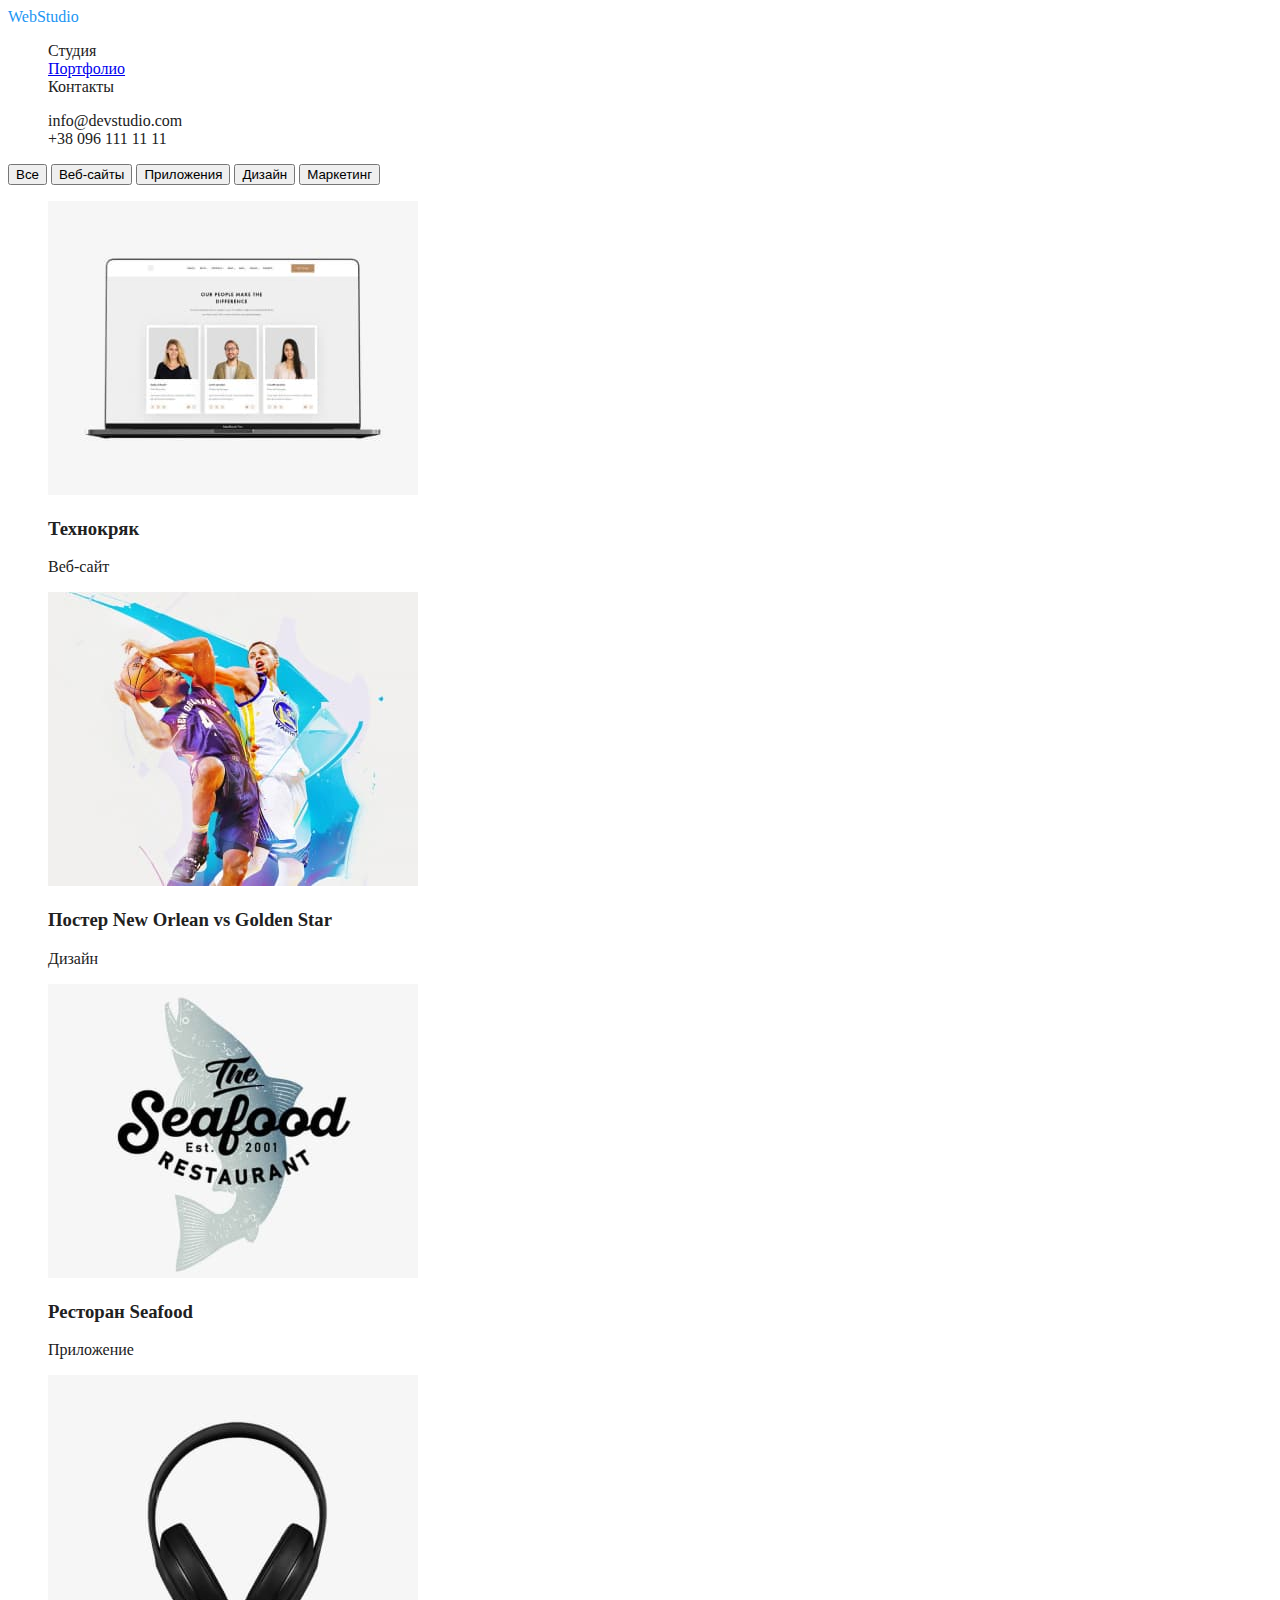
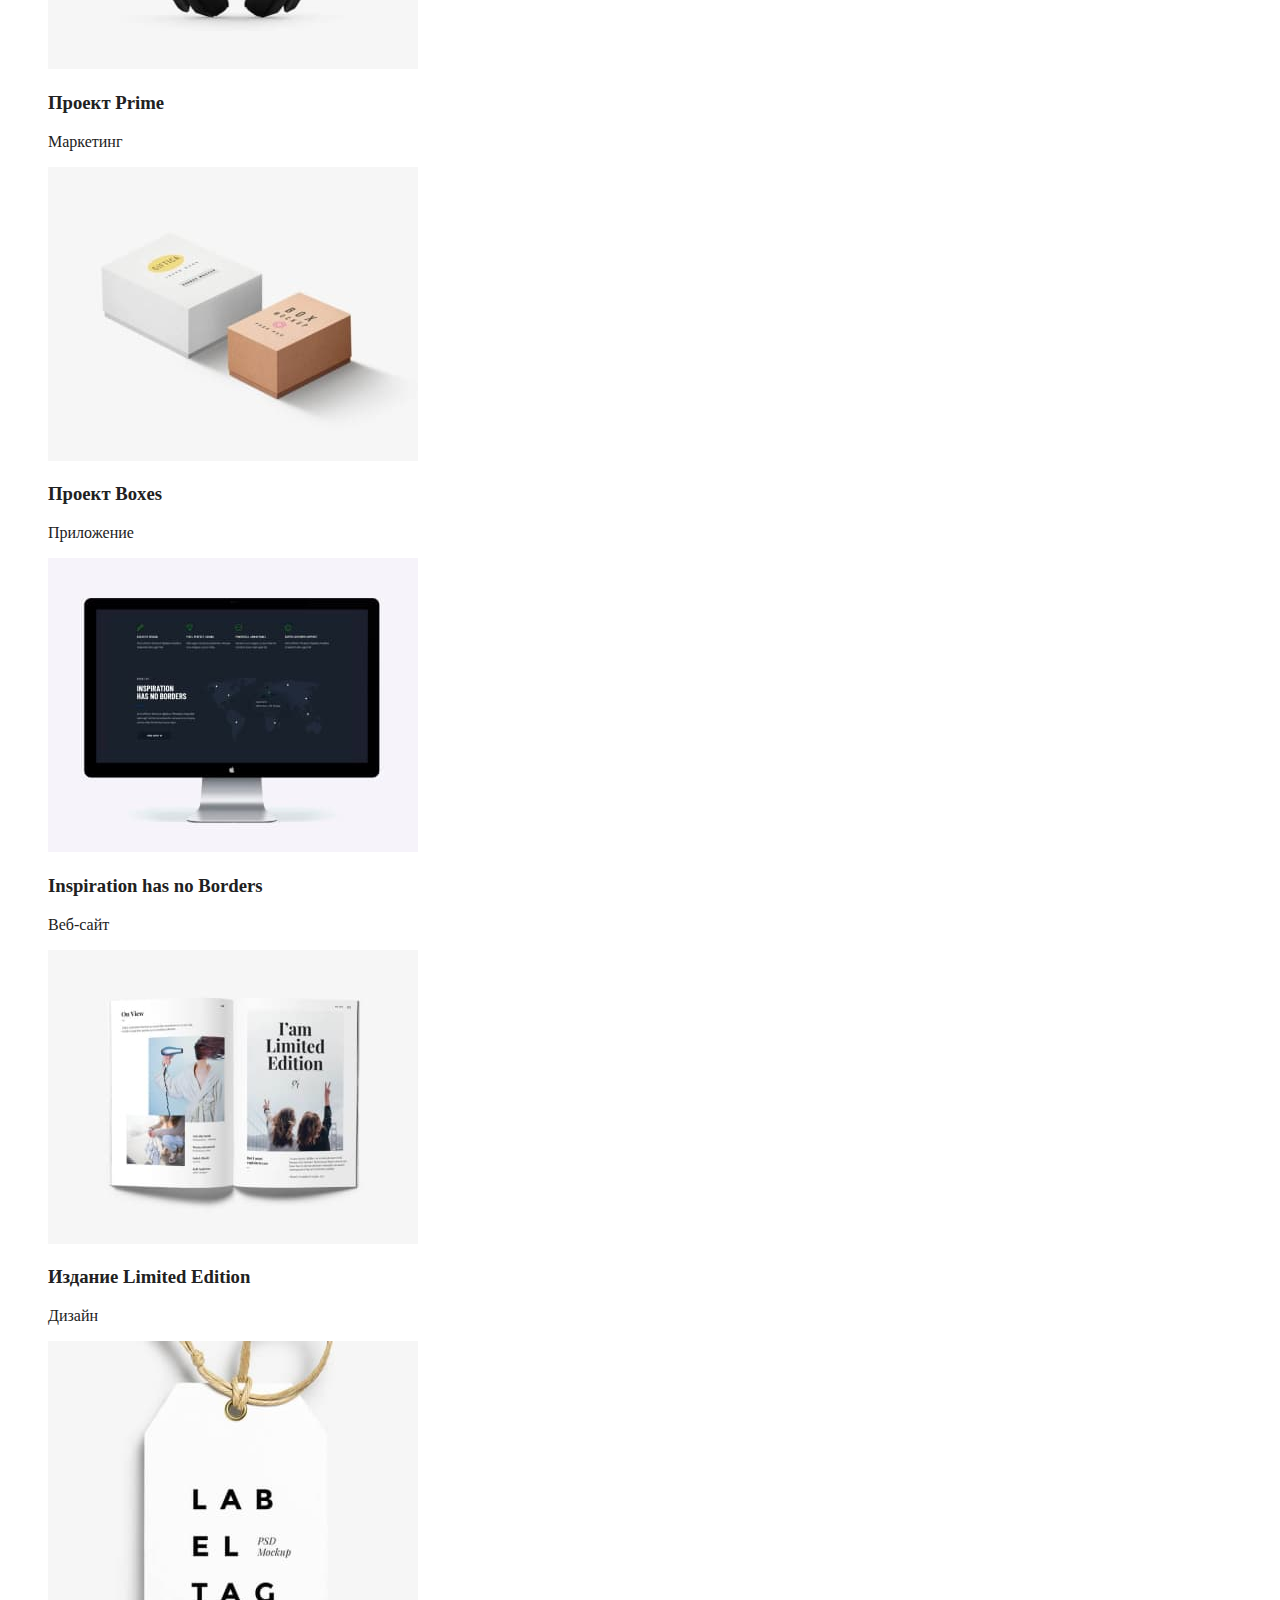
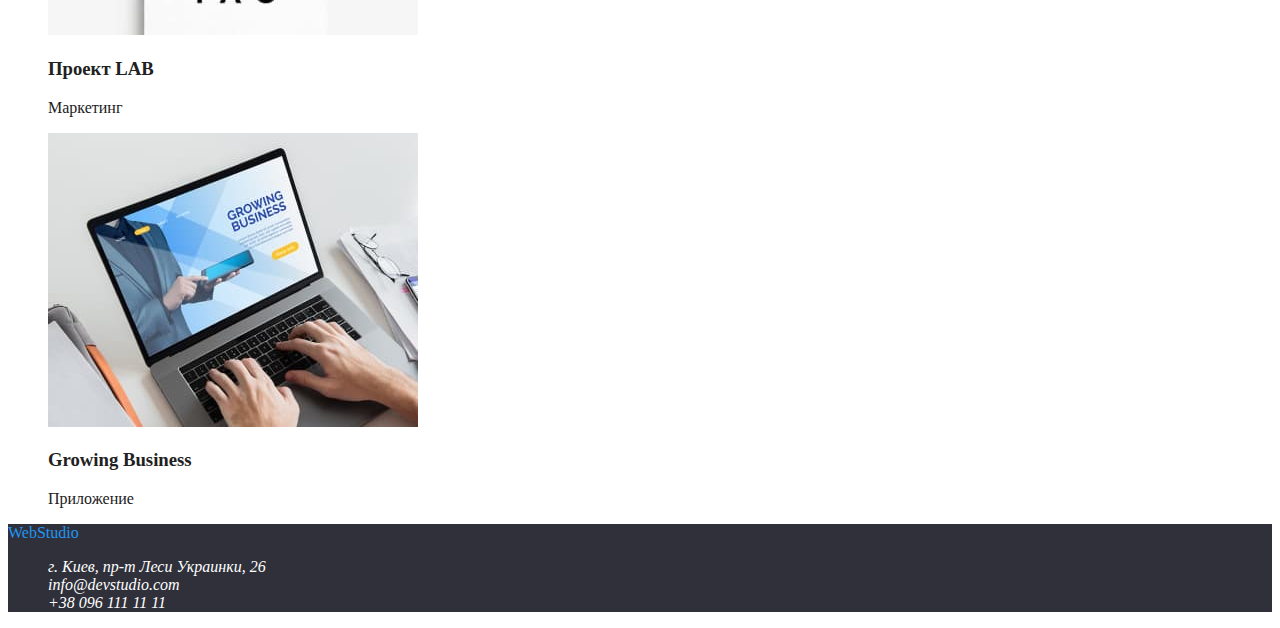
==== portfolio.html @ b05612b2 "подключает portfolio и вноит изменения" ====
<!DOCTYPE html>
<html lang="ru">
  <head>
    <meta charset="UTF-8" />
    <meta http-equiv="X-UA-Compatible" content="IE=edge" />
    <meta name="viewport" content="width=device-width, initial-scale=1.0" />
    <title>Студия</title>
    <link rel="stylesheet" href="css/styles.css" />
  </head>
  <body>
    <!--header-->
    <header class="header">
      <a class="logo" href="./index.html">WebStudio</a>
      <nav class="header-nav">
        <ul class="header-list">
          <li class="header-item">
            <a href="./index.html" class="header-link">Студия</a>
          </li>
          <li class="header-item">
            <a href="./portfolio.html" class="header-link-current">Портфолио</a>
          </li>
          <li class="header-item">
            <a href="Контакты" class="header-link">Контакты</a>
          </li>
        </ul>
      </nav>
      <ul class="header-list">
        <li>
          <a href="mailto:info@devstudio.com" class="header-link"
            >info@devstudio.com</a
          >
        </li>
        <li>
          <a href="tel:+380961111111" class="header-link">+38 096 111 11 11</a>
        </li>
      </ul>
    </header>

    <main>
      <!--section-->
      <section class="buttons">
        <div class="btn-group">
          <button class="btn" type="button">Все</button>
          <button class="btn" type="button">Веб-сайты</button>
          <button class="btn" type="button">Приложения</button>
          <button class="btn" type="button">Дизайн</button>
          <button class="btn" type="button">Маркетинг</button>
        </div>
      </section>

      <!--employees-->
      <section class="section">
        <ul class="portfolio">
          <li>
            <img
              src="images/portfolio/imgp1.jpg"
              alt="фотография1"
              width="370"
            />
            <h3 class="title">Технокряк</h3>
            <p class="text">Веб-сайт</p>
          </li>
          <li>
            <img
              src="images/portfolio/imgp2.jpg"
              alt="фотография2"
              width="370"
            />
            <h3 class="title" lang="en">Постер New Orlean vs Golden Star</h3>
            <p class="text">Дизайн</p>
          </li>
          <li>
            <img
              src="images/portfolio/imgp3.jpg"
              alt="фотография3"
              width="370"
            />
            <h3 class="title" lang="en">Ресторан Seafood</h3>
            <p class="text">Приложение</p>
          </li>
          <li>
            <img
              src="images/portfolio/imgp4.jpg"
              alt="фотография4"
              width="370"
            />
            <h3 class="title" lang="en">Проект Prime</h3>
            <p class="text">Маркетинг</p>
          </li>
          <li>
            <img
              src="images/portfolio/imgp5.jpg"
              alt="фотография5"
              width="370"
            />
            <h3 class="title" lang="en">Проект Boxes</h3>
            <p class="text">Приложение</p>
          </li>
          <li>
            <img
              src="images/portfolio/imgp6.jpg"
              alt="фотография6"
              width="370"
            />
            <h3 class="title" lang="en">Inspiration has no Borders</h3>
            <p class="text">Веб-сайт</p>
          </li>
          <li>
            <img
              src="images/portfolio/imgp7.jpg"
              alt="фотография4"
              width="370"
            />
            <h3 class="title" lang="en">Издание Limited Edition</h3>
            <p class="text">Дизайн</p>
          </li>
          <li>
            <img
              src="images/portfolio/imgp8.jpg"
              alt="фотография8"
              width="370"
            />
            <h3 class="title" lang="en">Проект LAB</h3>
            <p class="text">Маркетинг</p>
          </li>
          <li>
            <img
              src="images/portfolio/imgp9.jpg"
              alt="фотография9"
              width="370"
            />
            <h3 class="title" lang="en">Growing Business</h3>
            <p class="text">Приложение</p>
          </li>
          <li></li>
        </ul>
      </section>
    </main>

    <!--footer-->

    <footer class="footer">
      <a class="logo" href="./index.html">WebStudio</a>
      <address>
        <ul class="footer-list">
          <li>г. Киев, пр-т Леси Украинки, 26</li>
          <li>
            <a href="mailto:info@devstudio.com" class="footer-link"
              >info@devstudio.com</a
            >
          </li>
          <li>
            <a href="tel:+380961111111" class="footer-link"
              >+38 096 111 11 11</a
            >
          </li>
        </ul>
      </address>
    </footer>
  </body>
</html>
---- css/styles.css ----
:root {
  --primary-text-color: #212121;
  --title-text-color: #212121;
  --text-color: #757575;
  --footer-text: #ffffff;
  --hover-color: #2196f3;
  --background-color: #2f303a;
}
body {
  background-color: #ffffff;
  color: var(--primary-text-color);
}
.logo {
  color: #2196f3;
  text-decoration: none;
}
.logo:hover,
.logo:focus {
  color: var(--text-color);
}
.header-list,
.header-link {
  list-style: none;
  color: var(--primary-text-color);
  text-decoration: none;
}

.header-link:hover,
.header-link:focus {
  color: var(--hover-color);
}

.header-nav .header-link.current {
  color: var(--hover-color);
}
/* main-hero*/

.hero {
  background-color: var(--background-color);
}
.hero-title {
  color: #ffffff;
}
.hero-btn {
  background-color: #2196f3;
  color: #ffffff;
}
.hero-btn:hover,
.hero-btn:focus {
  color: #757575;
}
/* features*/
.features {
  list-style: none;
}
.section .section-title {
  color: var(--title-text-color);
}
.features .text {
  color: var(--text-color);
}

/* portfolio */

.portfolio {
  list-style: none;
}
.section .section-title {
  color: var(--title-text-color);
}
/* employees */

.employees {
  list-style: none;
}
.section .section-title {
  color: var(--title-text-color);
}
.employees .text {
  color: var(--text-color);
}

/* footer */

.footer {
  background-color: var(--background-color);
}
.logo {
  color: #2196f3;
  text-decoration: none;
}
.footer-list,
.footer-link {
  list-style: none;
  color: var(--footer-text);
  text-decoration: none;
}
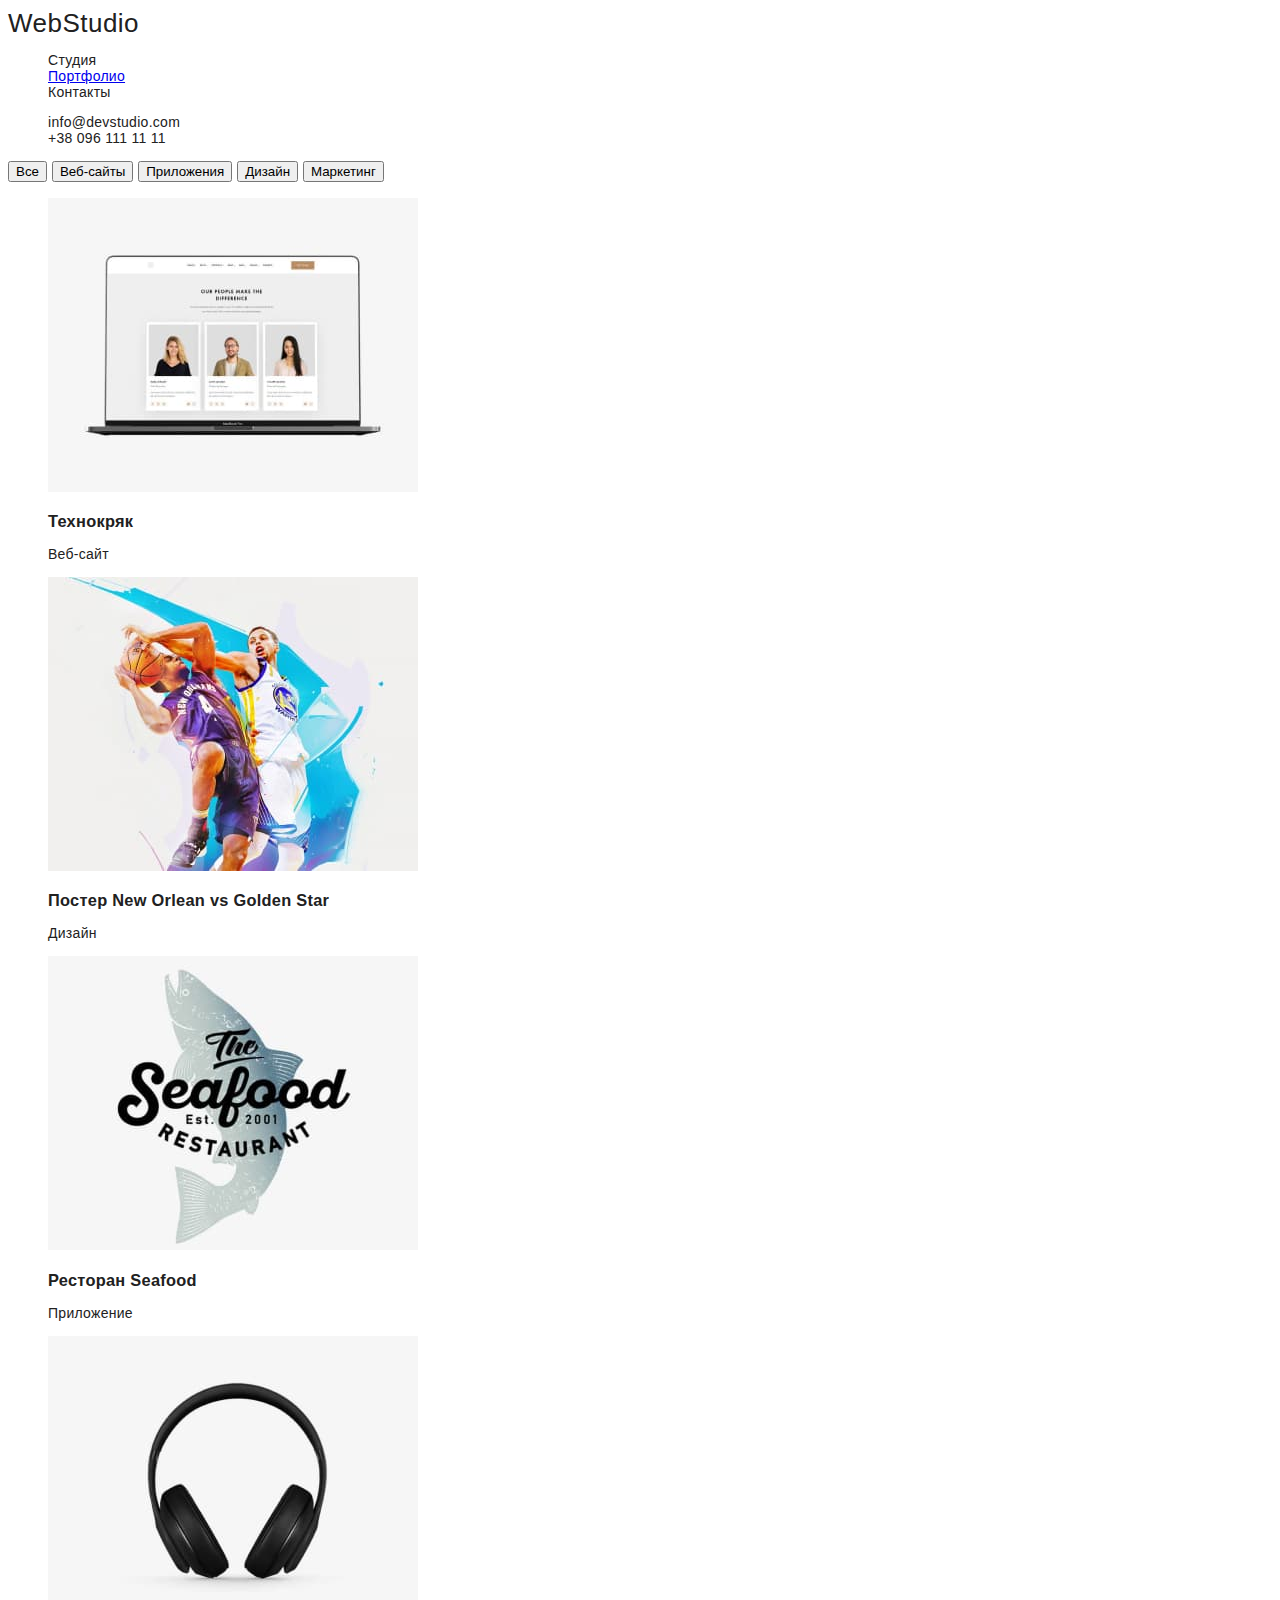
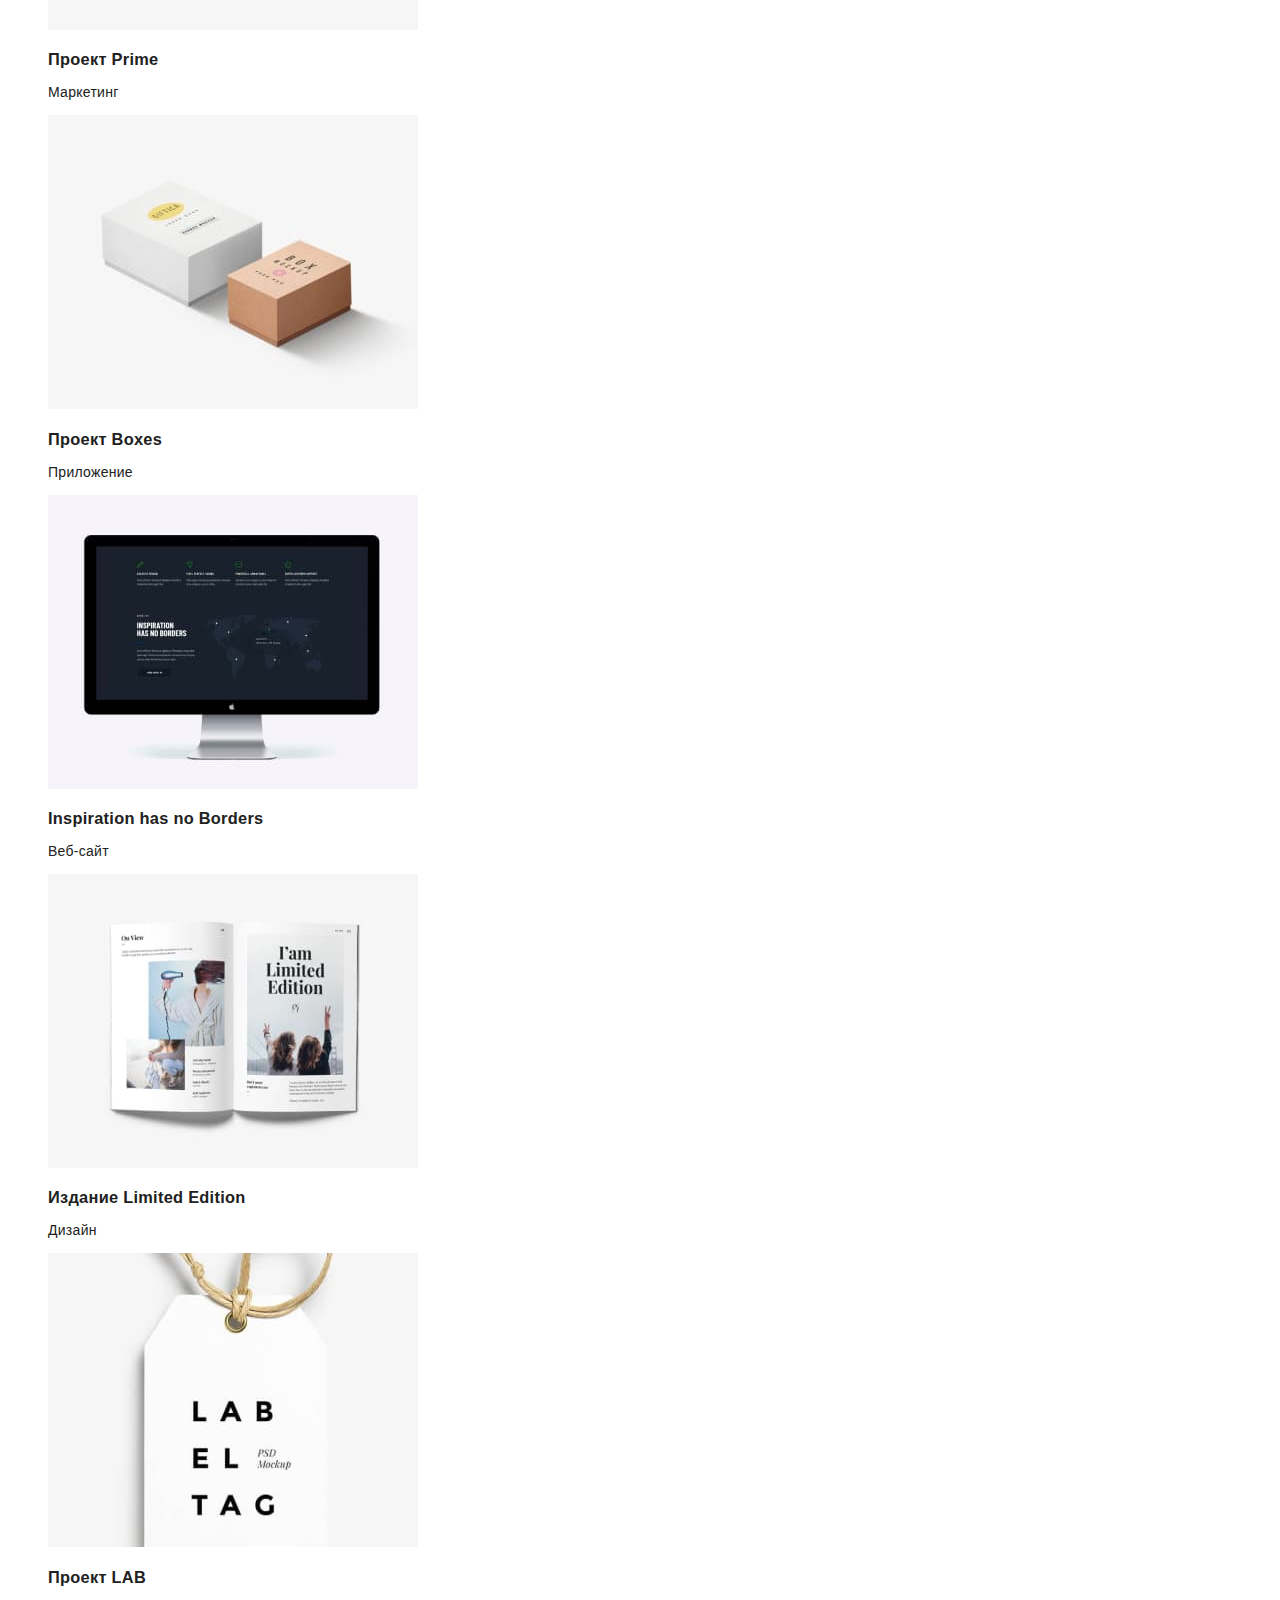
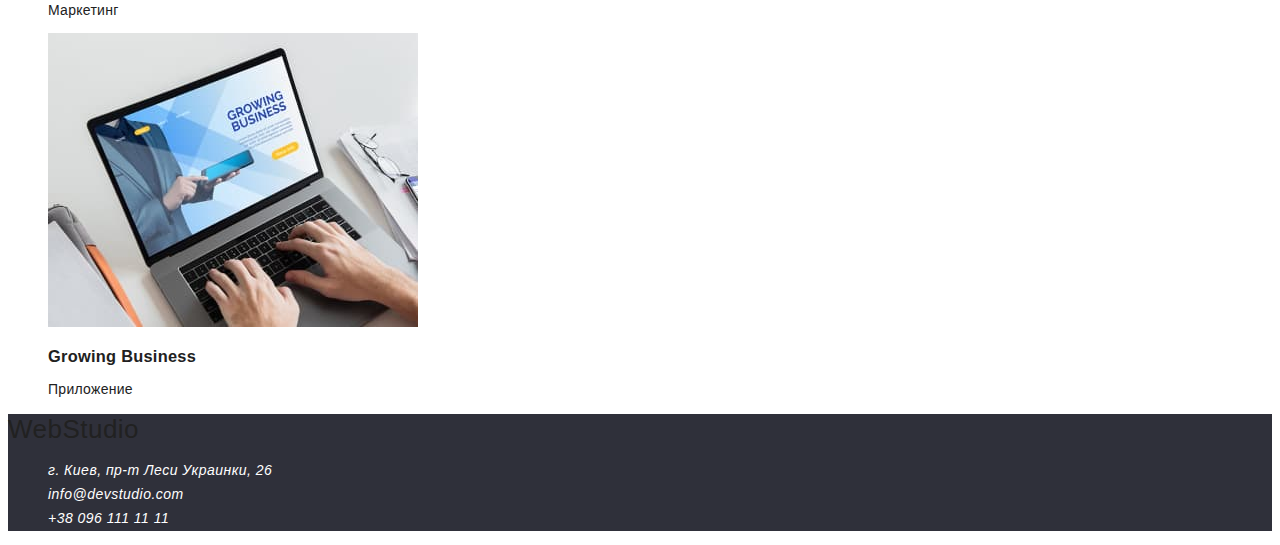
==== commit 8cbd1043: "задаёт стиль текста в index.html" ====
--- a/portfolio.html
+++ b/portfolio.html
@@ -37,6 +37,7 @@
     </header>
 
     <main>
+      <h1 hidden class="main-title">Портфолио</h1>
       <!--section-->
       <section class="buttons">
         <div class="btn-group">
@@ -52,85 +53,103 @@
       <section class="section">
         <ul class="portfolio">
           <li>
-            <img
-              src="images/portfolio/imgp1.jpg"
-              alt="фотография1"
-              width="370"
-            />
-            <h3 class="title">Технокряк</h3>
-            <p class="text">Веб-сайт</p>
+            <a href="" class="header-link">
+              <img
+                src="images/portfolio/imgp1.jpg"
+                alt="фотография1"
+                width="370"
+              />
+              <h3 class="title">Технокряк</h3>
+              <p class="text">Веб-сайт</p>
+            </a>
           </li>
           <li>
-            <img
-              src="images/portfolio/imgp2.jpg"
-              alt="фотография2"
-              width="370"
-            />
-            <h3 class="title" lang="en">Постер New Orlean vs Golden Star</h3>
-            <p class="text">Дизайн</p>
+            <a href="" class="header-link"
+              ><img
+                src="images/portfolio/imgp2.jpg"
+                alt="фотография2"
+                width="370"
+              />
+              <h3 class="title" lang="en">Постер New Orlean vs Golden Star</h3>
+              <p class="text">Дизайн</p>
+            </a>
           </li>
           <li>
-            <img
-              src="images/portfolio/imgp3.jpg"
-              alt="фотография3"
-              width="370"
-            />
-            <h3 class="title" lang="en">Ресторан Seafood</h3>
-            <p class="text">Приложение</p>
+            <a href="" class="header-link"
+              ><img
+                src="images/portfolio/imgp3.jpg"
+                alt="фотография3"
+                width="370"
+              />
+              <h3 class="title" lang="en">Ресторан Seafood</h3>
+              <p class="text">Приложение</p>
+            </a>
           </li>
           <li>
-            <img
-              src="images/portfolio/imgp4.jpg"
-              alt="фотография4"
-              width="370"
-            />
-            <h3 class="title" lang="en">Проект Prime</h3>
-            <p class="text">Маркетинг</p>
+            <a href="" class="header-link"
+              ><img
+                src="images/portfolio/imgp4.jpg"
+                alt="фотография4"
+                width="370"
+              />
+              <h3 class="title" lang="en">Проект Prime</h3>
+              <p class="text">Маркетинг</p>
+            </a>
           </li>
           <li>
-            <img
-              src="images/portfolio/imgp5.jpg"
-              alt="фотография5"
-              width="370"
-            />
-            <h3 class="title" lang="en">Проект Boxes</h3>
-            <p class="text">Приложение</p>
+            <a href="" class="header-link"
+              ><img
+                src="images/portfolio/imgp5.jpg"
+                alt="фотография5"
+                width="370"
+              />
+              <h3 class="title" lang="en">Проект Boxes</h3>
+              <p class="text">Приложение</p>
+            </a>
           </li>
           <li>
-            <img
-              src="images/portfolio/imgp6.jpg"
-              alt="фотография6"
-              width="370"
-            />
-            <h3 class="title" lang="en">Inspiration has no Borders</h3>
-            <p class="text">Веб-сайт</p>
+            <a href="" class="header-link"
+              ><img
+                src="images/portfolio/imgp6.jpg"
+                alt="фотография6"
+                width="370"
+              />
+              <h3 class="title" lang="en">Inspiration has no Borders</h3>
+              <p class="text">Веб-сайт</p>
+            </a>
           </li>
           <li>
-            <img
-              src="images/portfolio/imgp7.jpg"
-              alt="фотография4"
-              width="370"
-            />
-            <h3 class="title" lang="en">Издание Limited Edition</h3>
-            <p class="text">Дизайн</p>
+            <a href="" class="header-link"
+              ><img
+                src="images/portfolio/imgp7.jpg"
+                alt="фотография4"
+                width="370"
+              />
+              <h3 class="title" lang="en">Издание Limited Edition</h3>
+              <p class="text">Дизайн</p>
+            </a>
           </li>
           <li>
-            <img
-              src="images/portfolio/imgp8.jpg"
-              alt="фотография8"
-              width="370"
-            />
-            <h3 class="title" lang="en">Проект LAB</h3>
-            <p class="text">Маркетинг</p>
+            <a href="" class="header-link"
+              ><img
+                src="images/portfolio/imgp8.jpg"
+                alt="фотография8"
+                width="370"
+              />
+              <h3 class="title" lang="en">Проект LAB</h3>
+              <p class="text">Маркетинг</p>
+            </a>
           </li>
           <li>
-            <img
-              src="images/portfolio/imgp9.jpg"
-              alt="фотография9"
-              width="370"
-            />
-            <h3 class="title" lang="en">Growing Business</h3>
-            <p class="text">Приложение</p>
+            <a href="" class="header-link"
+              ><img
+                src="images/portfolio/imgp9.jpg"
+                alt="фотография9"
+                width="370"
+              />
+              <h3 class="title" lang="en">Growing Business</h3>
+              <p class="text">Приложение</p>
+            </a>
           </li>
           <li></li>
         </ul>
--- a/css/styles.css
+++ b/css/styles.css
@@ -1,6 +1,5 @@
 :root {
   --primary-text-color: #212121;
-  --title-text-color: #212121;
   --text-color: #757575;
   --footer-text: #ffffff;
   --hover-color: #2196f3;
@@ -9,20 +8,31 @@
 body {
   background-color: #ffffff;
   color: var(--primary-text-color);
+  font-family: roboto, sans-serif;
+  letter-spacing: 0.03em;
 }
 .logo {
-  color: #2196f3;
   text-decoration: none;
+  color: var(--primary-text-color);
+  font-family: raleway, sans-serif;
+  font-size: 26px;
+  line-height: 1.19;
 }
+
 .logo:hover,
 .logo:focus {
   color: var(--text-color);
 }
+
 .header-list,
 .header-link {
+  color: #212121;
   list-style: none;
-  color: var(--primary-text-color);
   text-decoration: none;
+  font-weight: 500;
+  font-size: 14px;
+  line-height: 1.14;
+  letter-spacing: 0.02em;
 }
 
 .header-link:hover,
@@ -40,10 +50,29 @@
 }
 .hero-title {
   color: #ffffff;
+  font-weight: 900;
+  font-size: 44px;
+  line-height: 1.36;
+
+  text-align: center;
+  letter-spacing: 0.06em;
+  text-transform: uppercase;
 }
+button {
+  font-family: inherit;
+}
+
 .hero-btn {
   background-color: #2196f3;
   color: #ffffff;
+  font-size: 16px;
+  line-height: 1.87;
+
+  display: flex;
+  align-items: center;
+  text-align: center;
+  letter-spacing: 0.06em;
+  font-family: inherit;
 }
 .hero-btn:hover,
 .hero-btn:focus {
@@ -54,10 +83,20 @@
   list-style: none;
 }
 .section .section-title {
-  color: var(--title-text-color);
+  font-size: 14px;
+  line-height: 1.14;
 }
+.features .title {
+  font-weight: 700;
+  font-size: 16px;
+  line-height: 1.9;
+}
+
 .features .text {
   color: var(--text-color);
+  font-weight: 400;
+  font-size: 14px;
+  line-height: 1.71px;
 }
 
 /* portfolio */
@@ -66,7 +105,10 @@
   list-style: none;
 }
 .section .section-title {
-  color: var(--title-text-color);
+  font-weight: 700;
+  font-size: 36px;
+  line-height: 1.17px;
+  text-align: center;
 }
 /* employees */
 
@@ -74,10 +116,21 @@
   list-style: none;
 }
 .section .section-title {
-  color: var(--title-text-color);
+  font-weight: 700;
+  font-size: 36px;
+  line-height: 1.17px;
+  text-align: center;
+}
+.employees .title {
+  font-weight: 500;
+  font-size: 16px;
+  line-height: 1.9;
 }
 .employees .text {
   color: var(--text-color);
+  font-weight: 400;
+  font-size: 16px;
+  line-height: 1.9;
 }
 
 /* footer */
@@ -86,12 +139,17 @@
   background-color: var(--background-color);
 }
 .logo {
-  color: #2196f3;
   text-decoration: none;
+  font-family: raleway, sans-serif;
+  font-size: 26px;
+  line-height: 1.19;
 }
 .footer-list,
 .footer-link {
   list-style: none;
   color: var(--footer-text);
   text-decoration: none;
+  font-weight: 400;
+  font-size: 14px;
+  line-height: 1.71;
 }
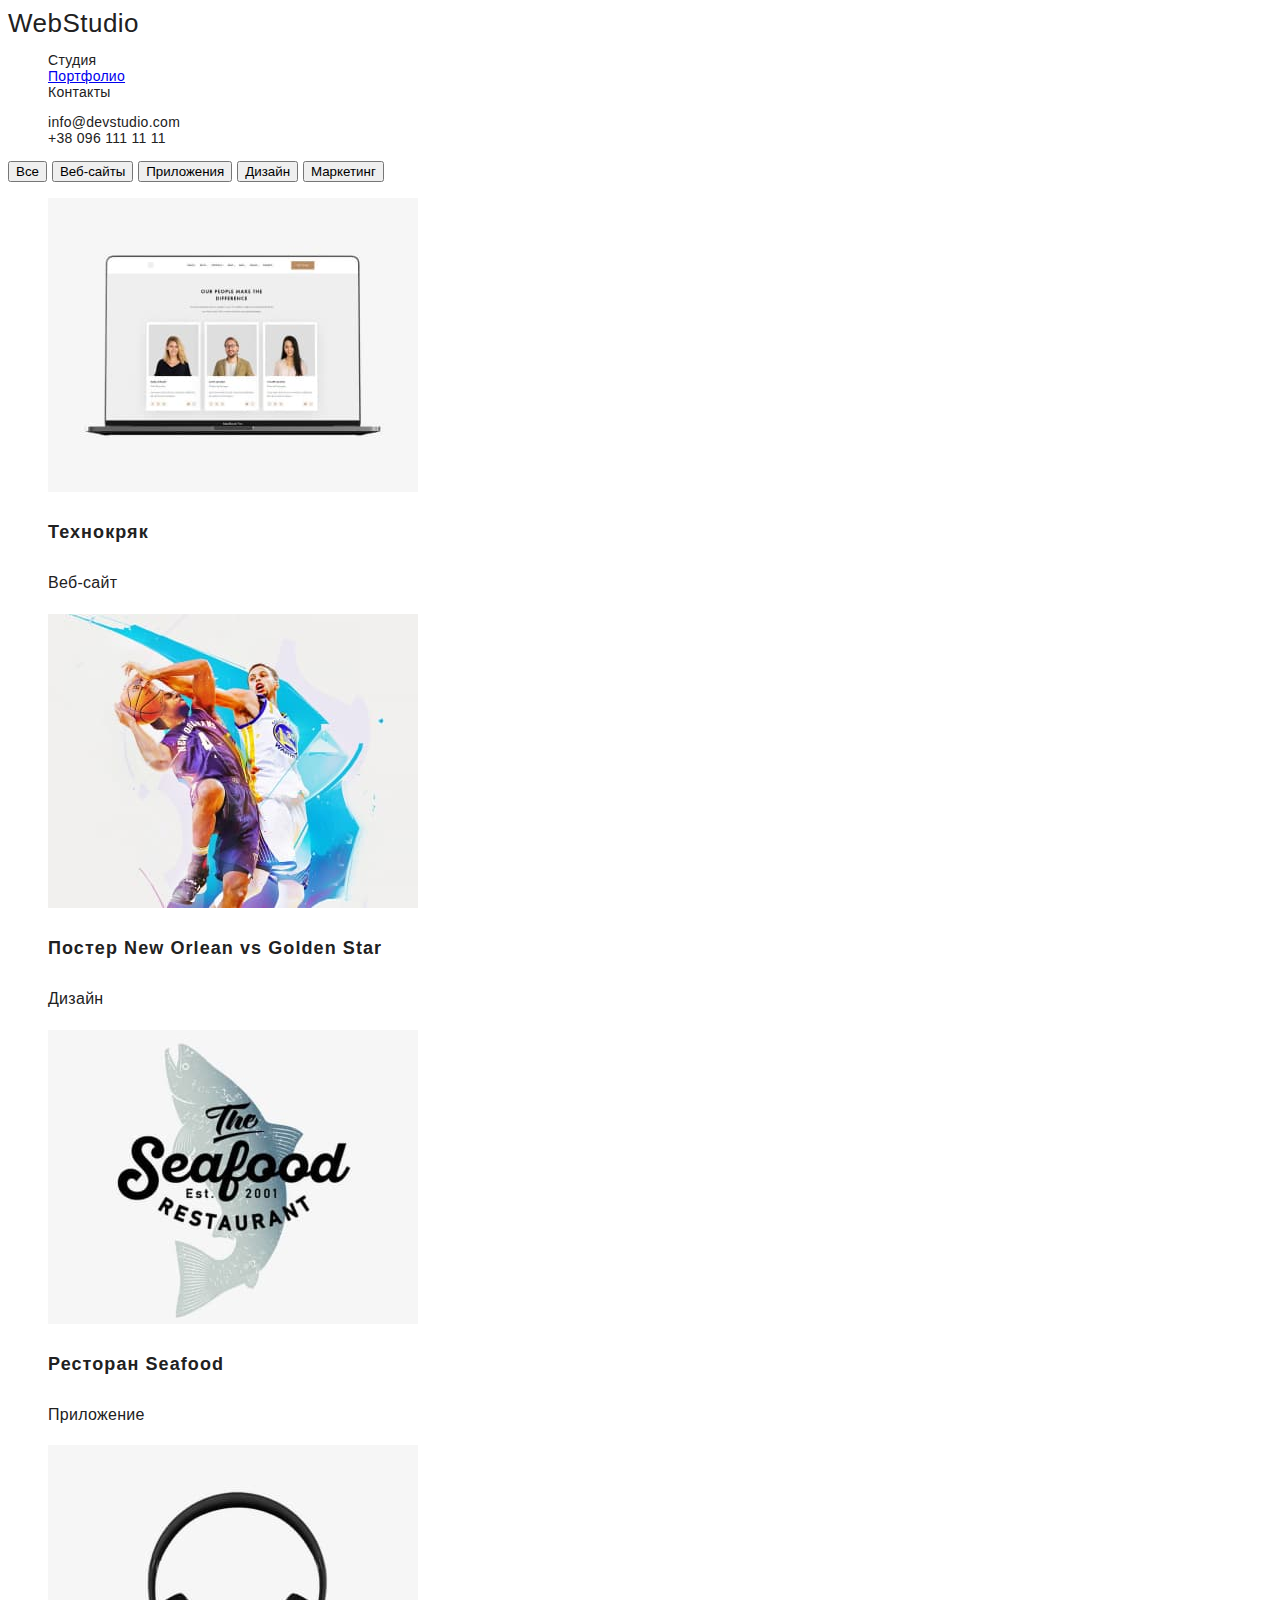
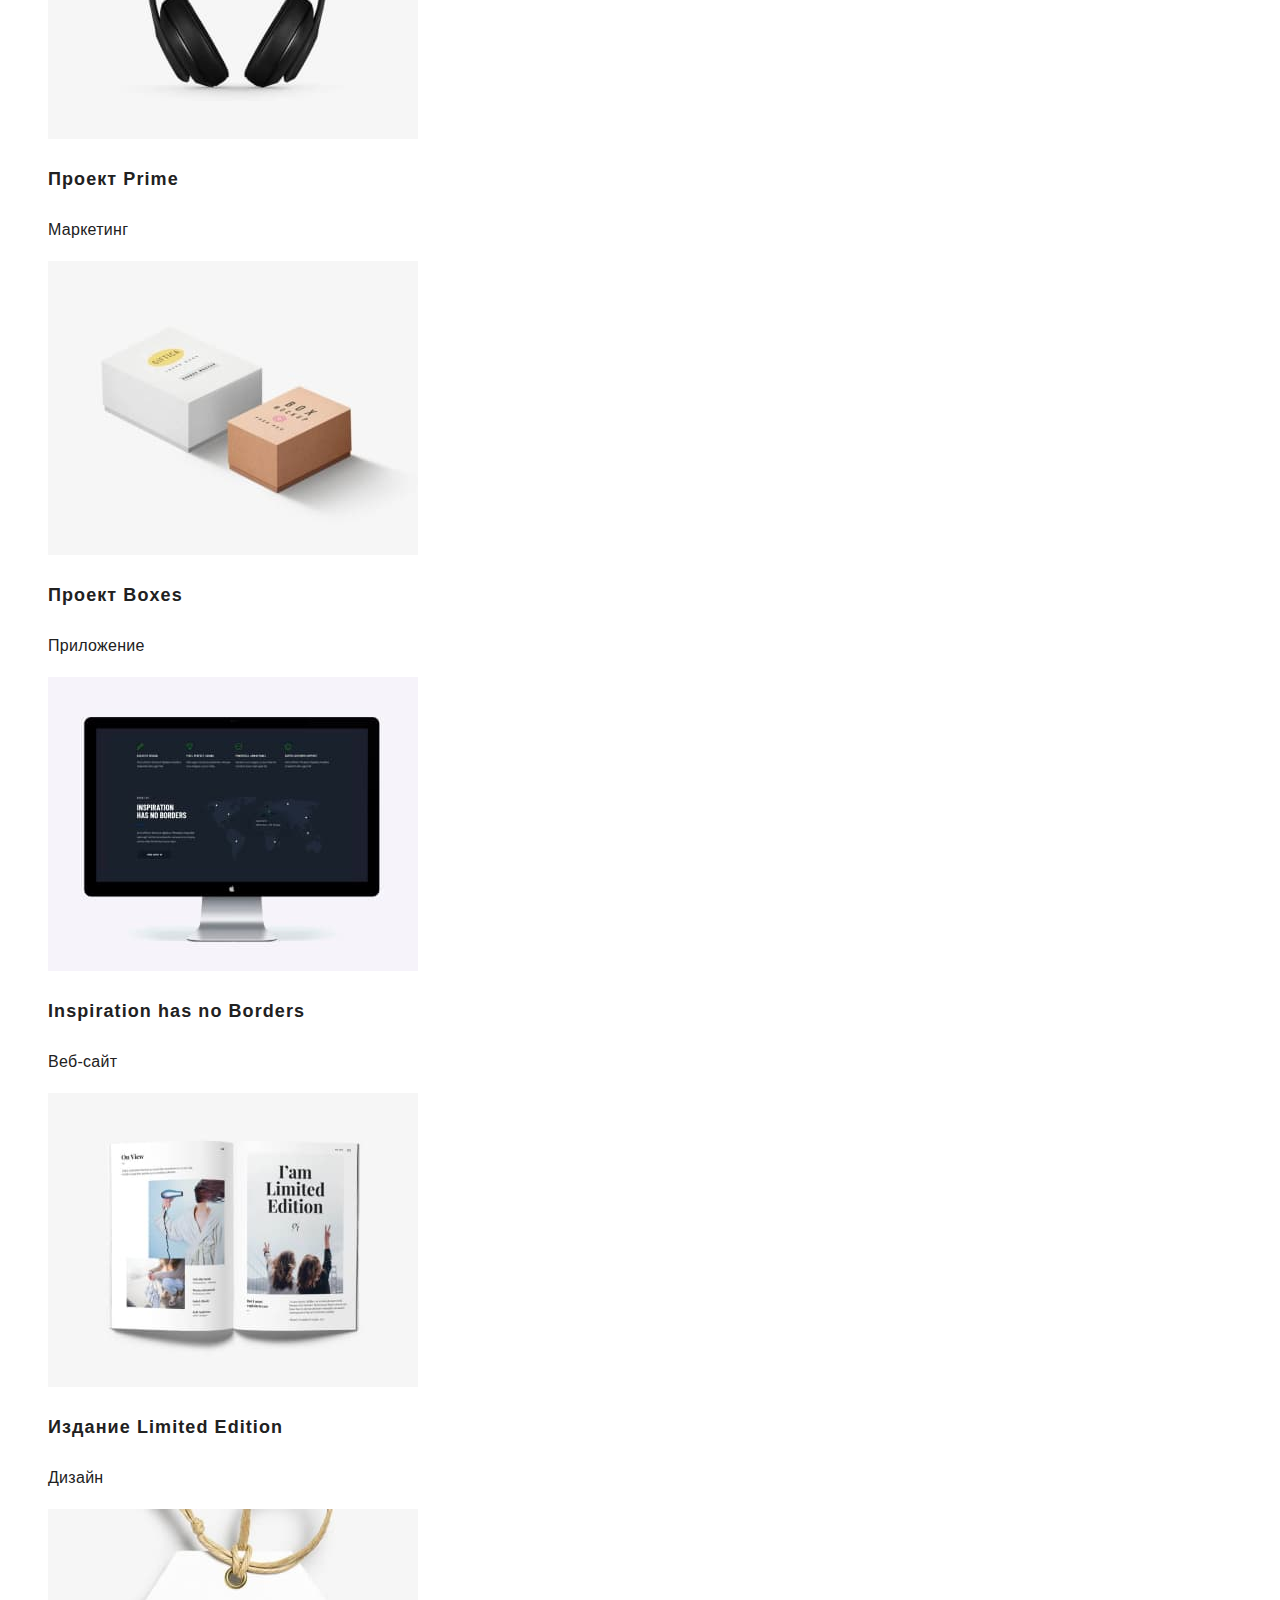
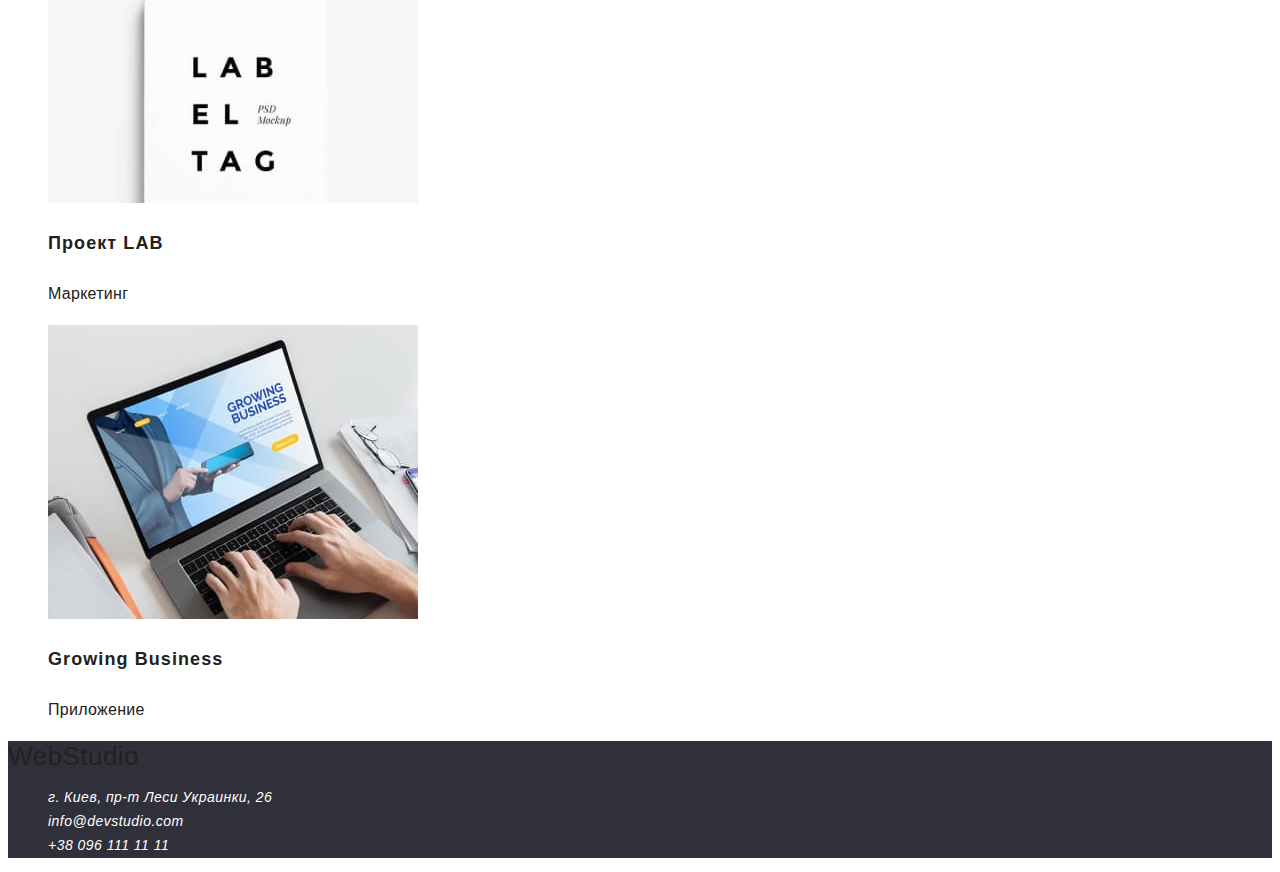
==== commit b59649ae: "добавляет стили текста в portfolio.html" ====
--- a/portfolio.html
+++ b/portfolio.html
@@ -38,7 +38,7 @@
 
     <main>
       <h1 hidden class="main-title">Портфолио</h1>
-      <!--section-->
+      <!--buttons-->
       <section class="buttons">
         <div class="btn-group">
           <button class="btn" type="button">Все</button>
@@ -49,7 +49,7 @@
         </div>
       </section>
 
-      <!--employees-->
+      <!--portfolio-->
       <section class="section">
         <ul class="portfolio">
           <li>
--- a/css/styles.css
+++ b/css/styles.css
@@ -153,3 +153,22 @@
   font-size: 14px;
   line-height: 1.71;
 }
+/* Portfolio */
+
+.buttons .btn-group {
+  font-weight: 500;
+  font-size: 16px;
+  line-height: 1.63px;
+}
+
+.portfolio .title {
+  font-weight: 700;
+  font-size: 18px;
+  line-height: 2;
+  letter-spacing: 0.06em;
+}
+.portfolio .text {
+  font-weight: 400;
+  font-size: 16px;
+  line-height: 1.87;
+}
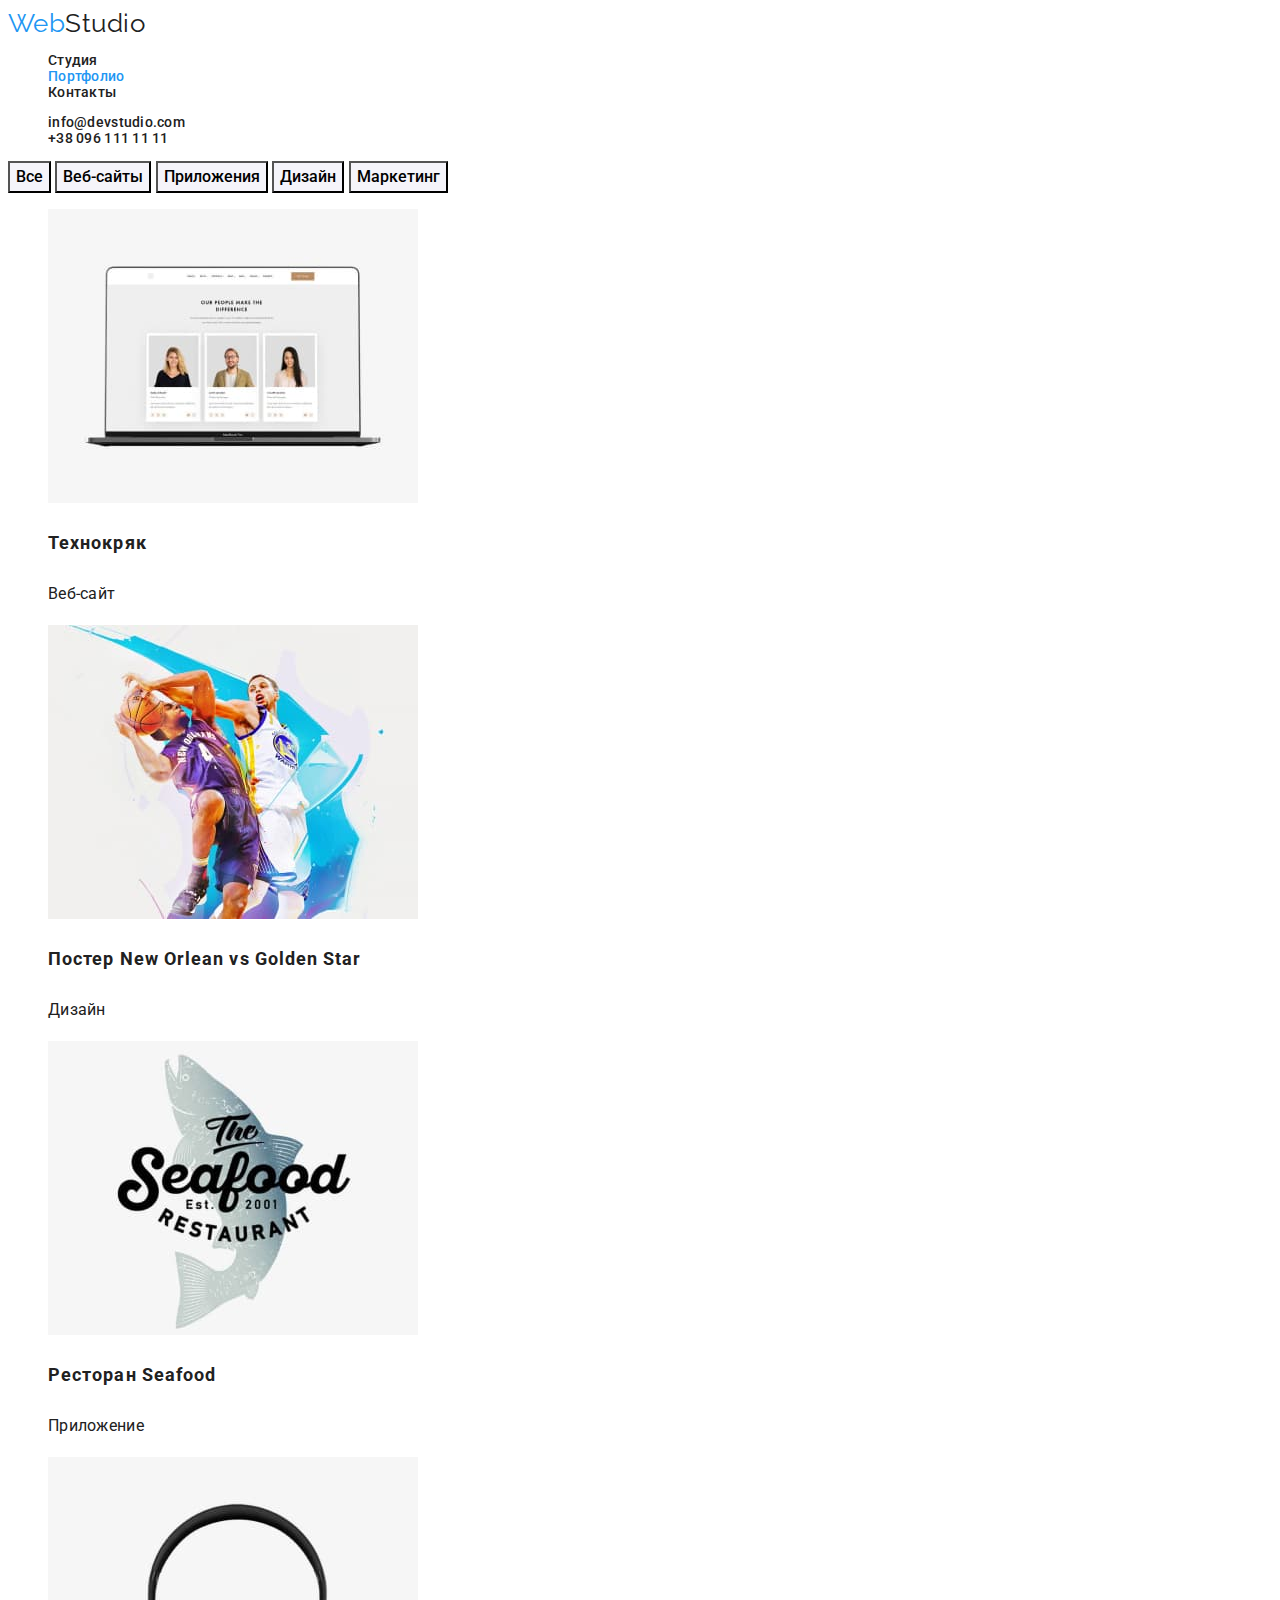
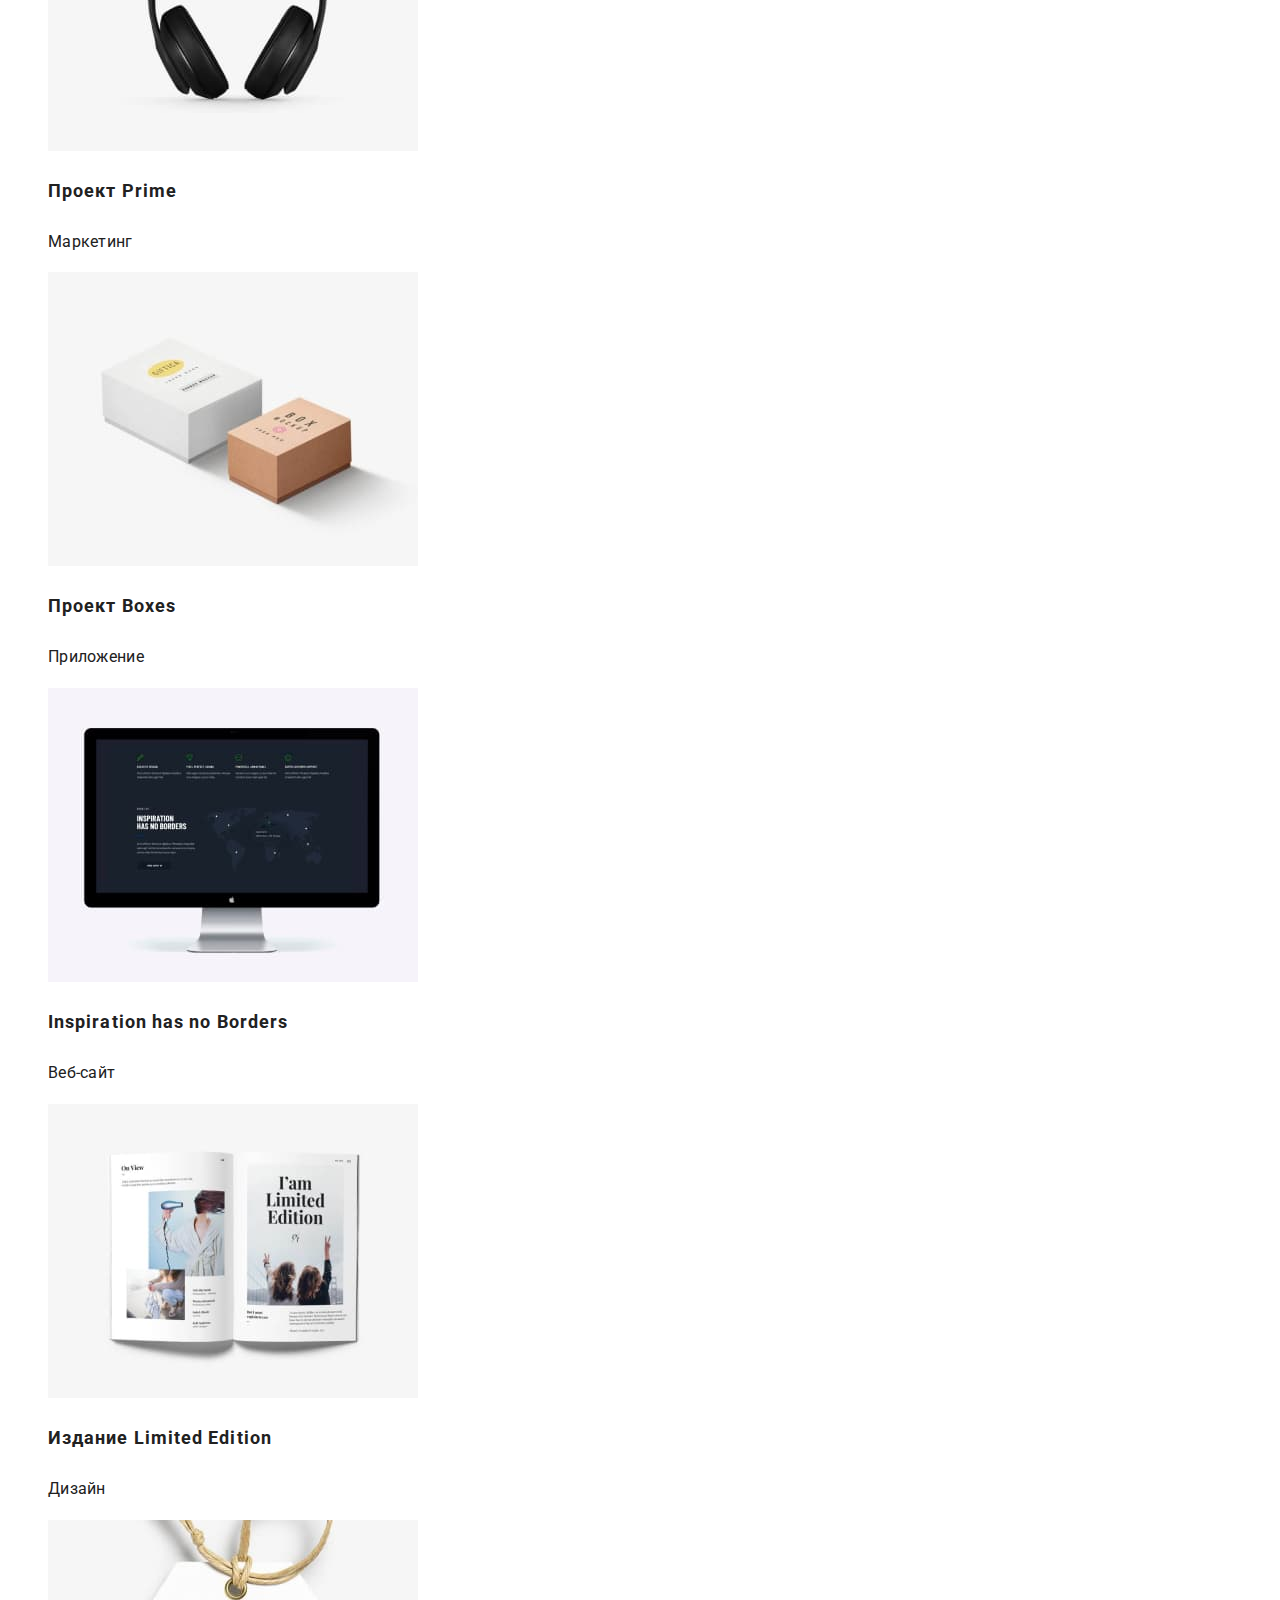
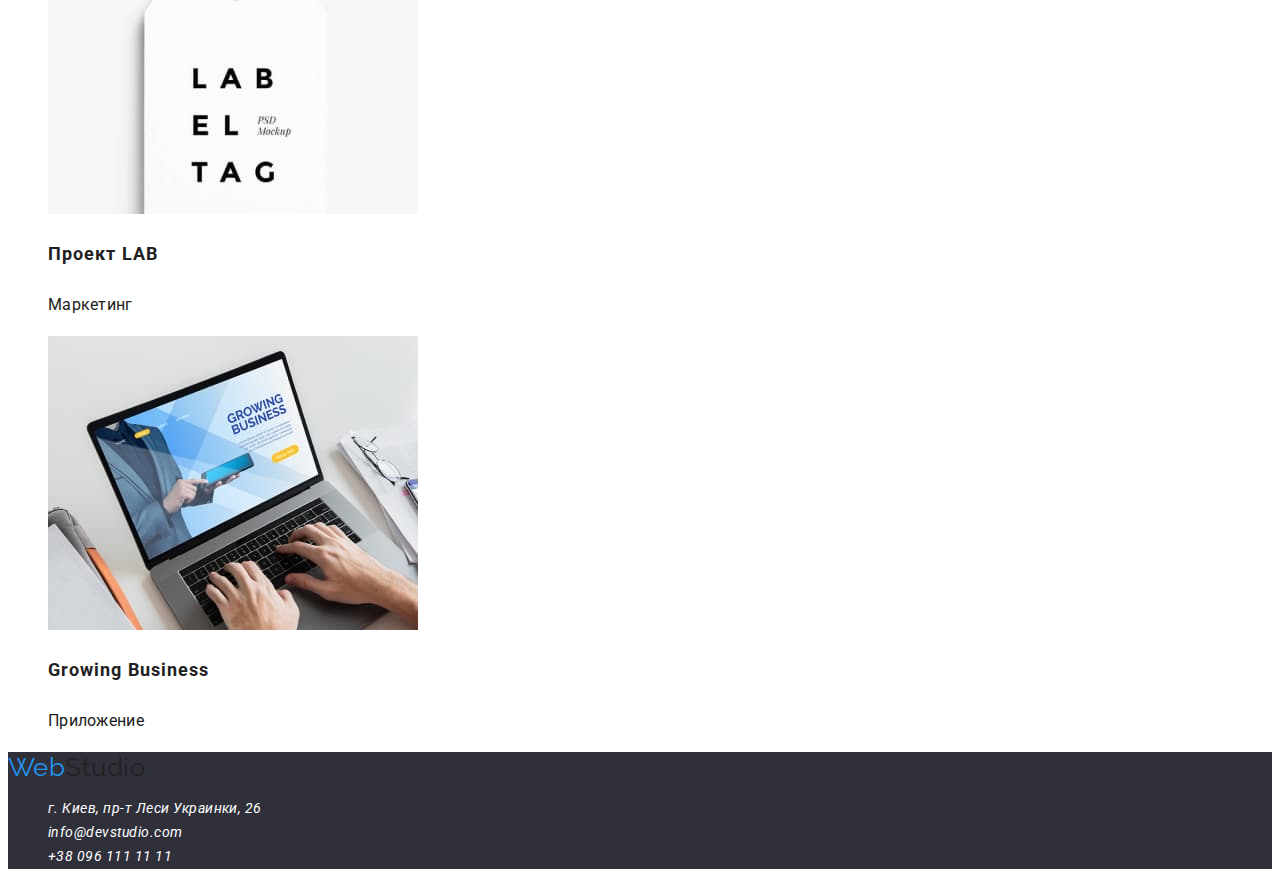
==== commit 01e53344: "вносит коррекцию" ====
--- a/portfolio.html
+++ b/portfolio.html
@@ -4,13 +4,20 @@
     <meta charset="UTF-8" />
     <meta http-equiv="X-UA-Compatible" content="IE=edge" />
     <meta name="viewport" content="width=device-width, initial-scale=1.0" />
-    <title>Студия</title>
+    <title>Портфолио</title>
+
+    <link rel="preconnect" href="https://fonts.googleapis.com" />
+    <link rel="preconnect" href="https://fonts.gstatic.com" crossorigin />
+    <link
+      href="https://fonts.googleapis.com/css2?family=Raleway:wght@700&family=Roboto:wght@400;500;700;900&display=swap"
+      rel="stylesheet"
+    />
     <link rel="stylesheet" href="css/styles.css" />
   </head>
   <body>
     <!--header-->
-    <header class="header">
-      <a class="logo" href="./index.html">WebStudio</a>
+    <header class="hdr">
+      <a class="logo" href="./index.html"><span class="web">Web</span>Studio</a>
       <nav class="header-nav">
         <ul class="header-list">
           <li class="header-item">
@@ -39,18 +46,21 @@
     <main>
       <h1 hidden class="main-title">Портфолио</h1>
       <!--buttons-->
+
       <section class="buttons">
-        <div class="btn-group">
-          <button class="btn" type="button">Все</button>
-          <button class="btn" type="button">Веб-сайты</button>
-          <button class="btn" type="button">Приложения</button>
-          <button class="btn" type="button">Дизайн</button>
-          <button class="btn" type="button">Маркетинг</button>
+        <h2 hidden class="cursor">Кнопки</h2>
+        <div class="cursors">
+          <button class="pointer" type="button">Все</button>
+          <button class="pointer" type="button">Веб-сайты</button>
+          <button class="pointer" type="button">Приложения</button>
+          <button class="pointer" type="button">Дизайн</button>
+          <button class="pointer" type="button">Маркетинг</button>
         </div>
       </section>
 
       <!--portfolio-->
       <section class="section">
+        <h2 hidden class="portfolio">Портфолио</h2>
         <ul class="portfolio">
           <li>
             <a href="" class="header-link">
@@ -159,7 +169,7 @@
     <!--footer-->
 
     <footer class="footer">
-      <a class="logo" href="./index.html">WebStudio</a>
+      <a class="logo" href="./index.html"><span class="web">Web</span>Studio</a>
       <address>
         <ul class="footer-list">
           <li>г. Киев, пр-т Леси Украинки, 26</li>
--- a/css/styles.css
+++ b/css/styles.css
@@ -4,6 +4,7 @@
   --footer-text: #ffffff;
   --hover-color: #2196f3;
   --background-color: #2f303a;
+  --portfolio-buttons: #f5f4fa;
 }
 body {
   background-color: #ffffff;
@@ -18,7 +19,9 @@
   font-size: 26px;
   line-height: 1.19;
 }
-
+.logo .web {
+  color: var(--hover-color);
+}
 .logo:hover,
 .logo:focus {
   color: var(--text-color);
@@ -40,7 +43,9 @@
   color: var(--hover-color);
 }
 
-.header-nav .header-link.current {
+.header-link-current {
+  list-style: none;
+  text-decoration: none;
   color: var(--hover-color);
 }
 /* main-hero*/
@@ -94,9 +99,8 @@
 
 .features .text {
   color: var(--text-color);
-  font-weight: 400;
   font-size: 14px;
-  line-height: 1.71px;
+  line-height: 1.71;
 }
 
 /* portfolio */
@@ -107,7 +111,7 @@
 .section .section-title {
   font-weight: 700;
   font-size: 36px;
-  line-height: 1.17px;
+  line-height: 1.17;
   text-align: center;
 }
 /* employees */
@@ -128,7 +132,6 @@
 }
 .employees .text {
   color: var(--text-color);
-  font-weight: 400;
   font-size: 16px;
   line-height: 1.9;
 }
@@ -149,18 +152,26 @@
   list-style: none;
   color: var(--footer-text);
   text-decoration: none;
-  font-weight: 400;
   font-size: 14px;
   line-height: 1.71;
 }
 /* Portfolio */
 
-.buttons .btn-group {
+.pointer {
+  background-color: var(--portfolio-buttons);
   font-weight: 500;
   font-size: 16px;
-  line-height: 1.63px;
+  line-height: 1.63;
+  font-family: inherit;
 }
-
+.pointer:hover,
+.pointer:focus {
+  background-color: var(--hover-color);
+  color: #ffffff;
+}
+.buttons .pointer {
+  cursor: pointer;
+}
 .portfolio .title {
   font-weight: 700;
   font-size: 18px;
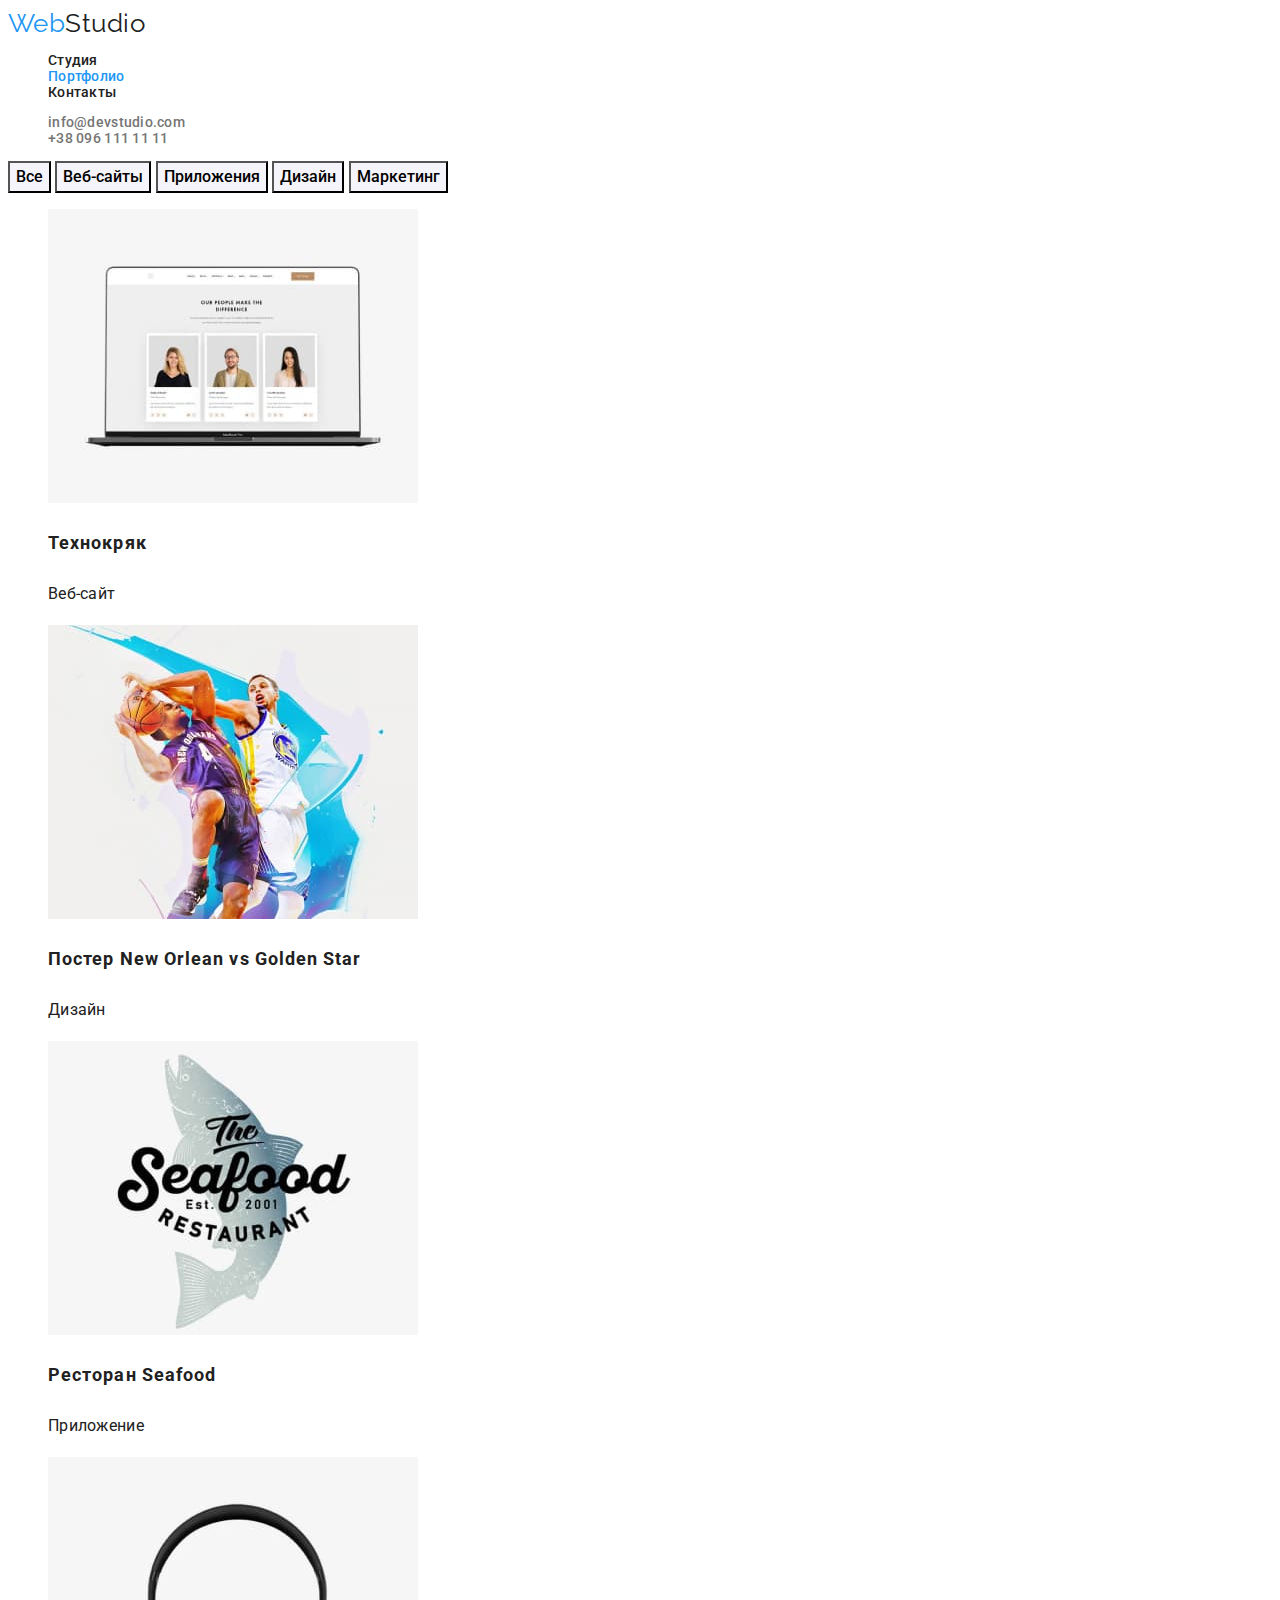
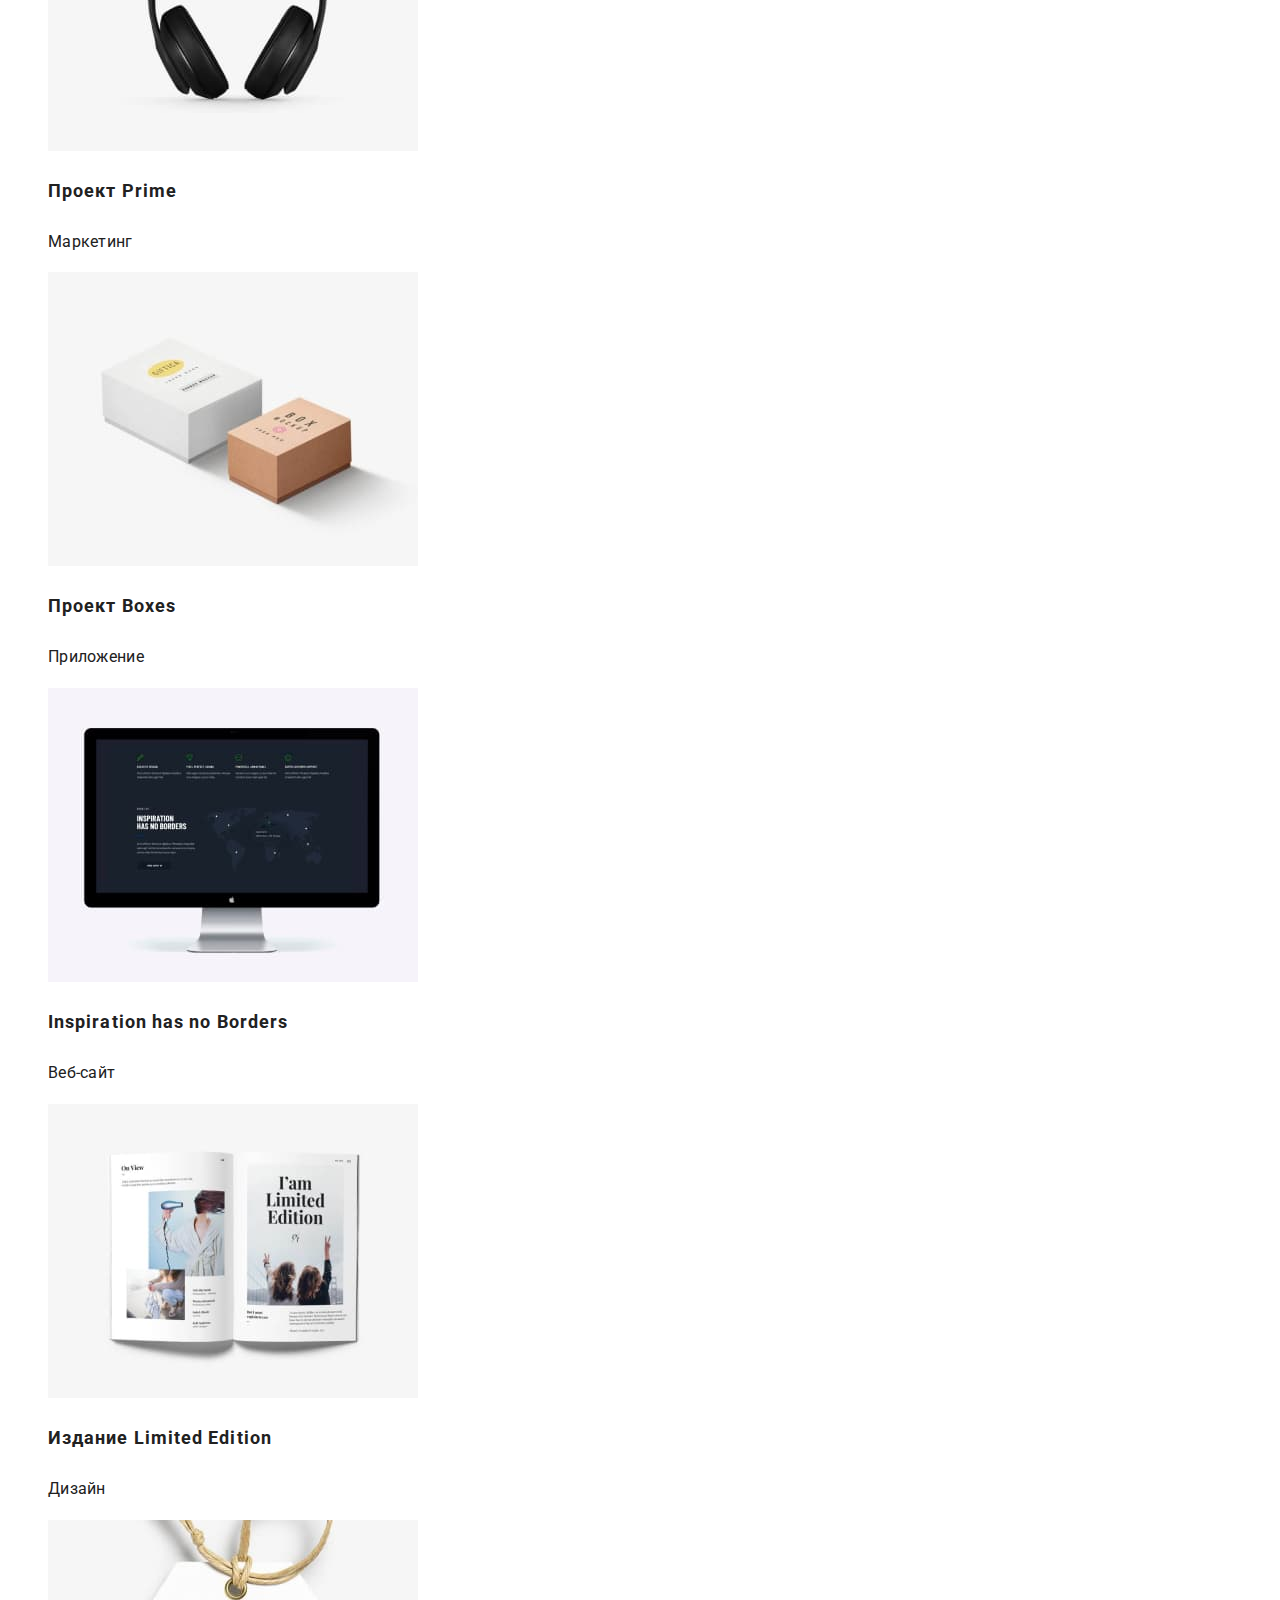
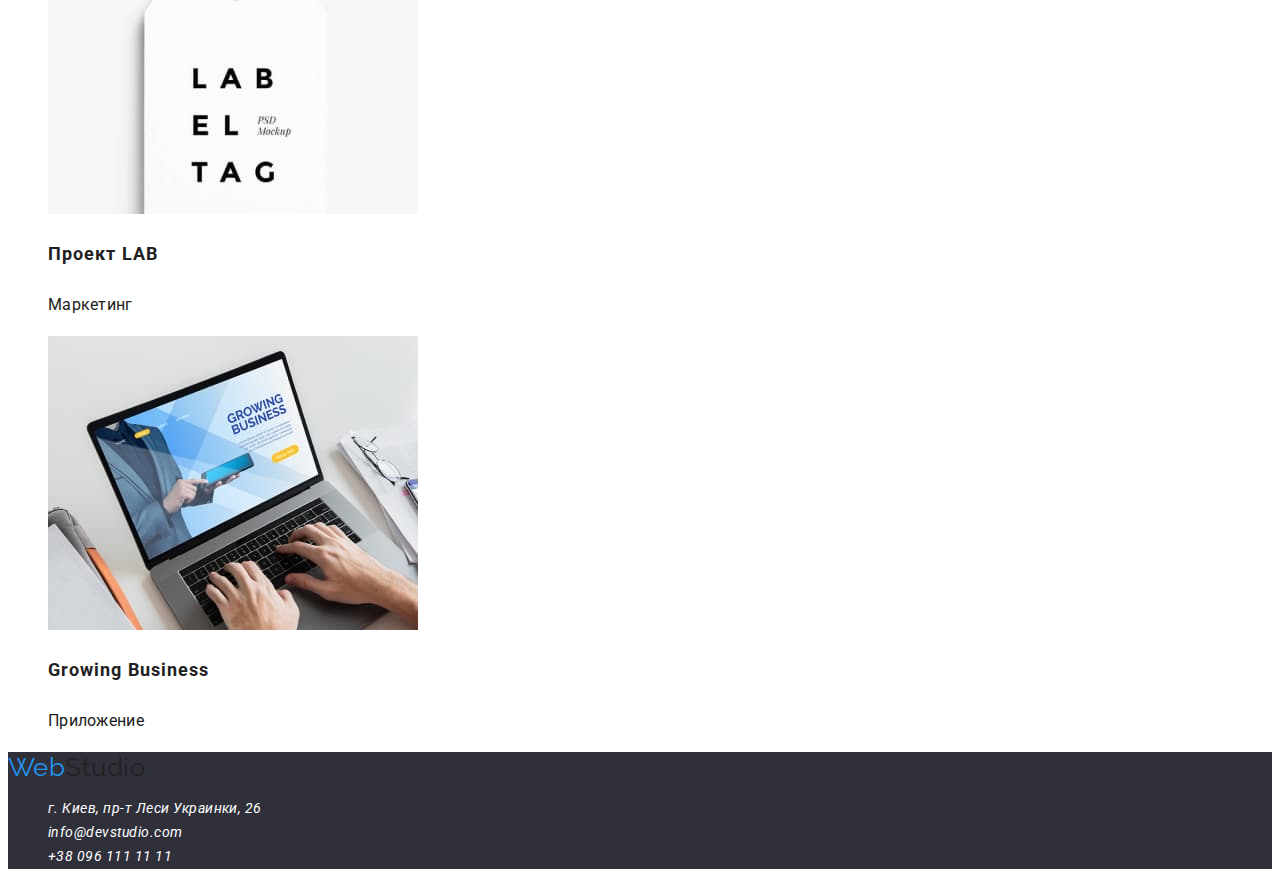
==== commit 3d3566f5: "меняет класс в шапке контактов" ====
--- a/portfolio.html
+++ b/portfolio.html
@@ -31,14 +31,16 @@
           </li>
         </ul>
       </nav>
-      <ul class="header-list">
+      <ul class="header-list-cont">
         <li>
-          <a href="mailto:info@devstudio.com" class="header-link"
+          <a href="mailto:info@devstudio.com" class="header-link-cont"
             >info@devstudio.com</a
           >
         </li>
         <li>
-          <a href="tel:+380961111111" class="header-link">+38 096 111 11 11</a>
+          <a href="tel:+380961111111" class="header-link-cont"
+            >+38 096 111 11 11</a
+          >
         </li>
       </ul>
     </header>
--- a/css/styles.css
+++ b/css/styles.css
@@ -29,7 +29,7 @@
 
 .header-list,
 .header-link {
-  color: #212121;
+  color: var(--primary-text-color);
   list-style: none;
   text-decoration: none;
   font-weight: 500;
@@ -40,6 +40,21 @@
 
 .header-link:hover,
 .header-link:focus {
+  color: var(--hover-color);
+}
+.header-list-cont,
+.header-link-cont {
+  color: var(--text-color);
+  list-style: none;
+  text-decoration: none;
+  font-weight: 500;
+  font-size: 14px;
+  line-height: 1.14;
+  letter-spacing: 0.02em;
+}
+
+.header-link-cont:hover,
+.header-link-cont:focus {
   color: var(--hover-color);
 }
 
@@ -70,6 +85,7 @@
 .hero-btn {
   background-color: #2196f3;
   color: #ffffff;
+  font-weight: 700;
   font-size: 16px;
   line-height: 1.87;
 
@@ -163,15 +179,14 @@
   font-size: 16px;
   line-height: 1.63;
   font-family: inherit;
+  cursor: pointer;
 }
 .pointer:hover,
 .pointer:focus {
   background-color: var(--hover-color);
   color: #ffffff;
 }
-.buttons .pointer {
-  cursor: pointer;
-}
+
 .portfolio .title {
   font-weight: 700;
   font-size: 18px;
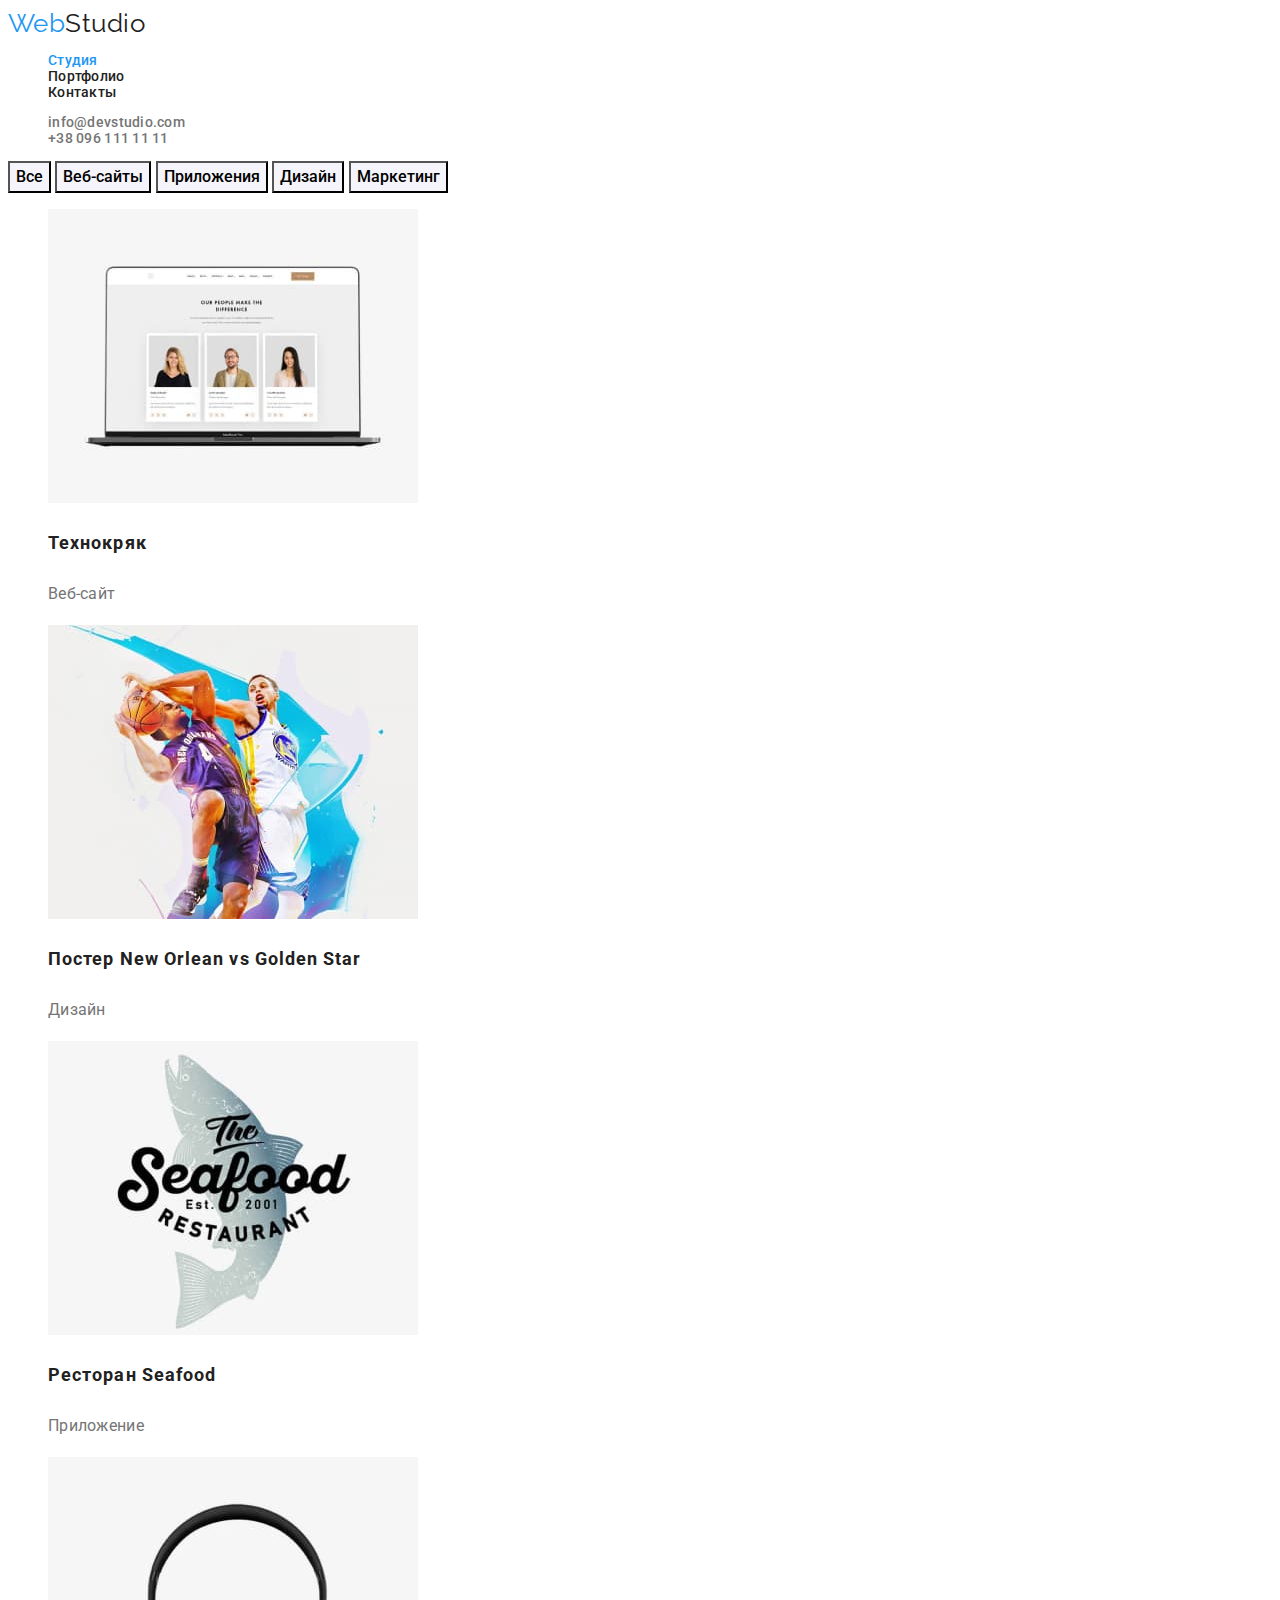
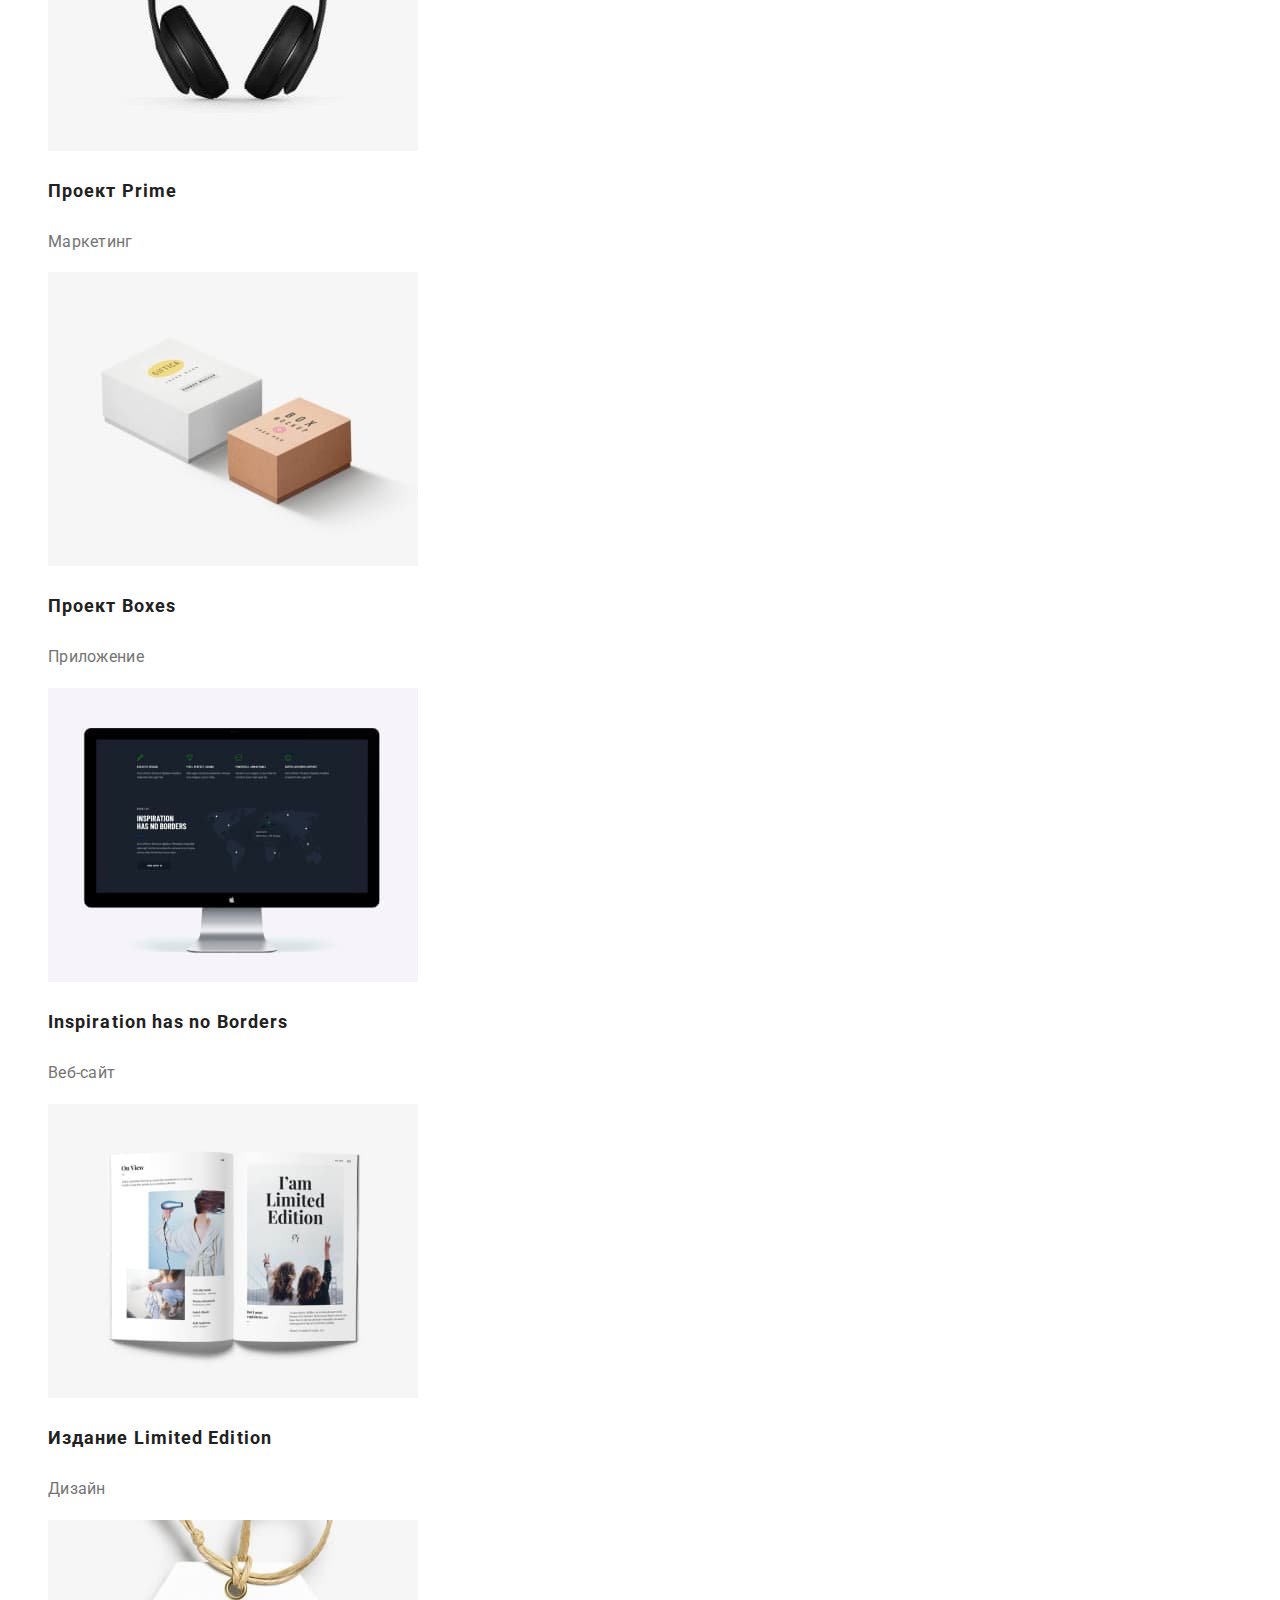
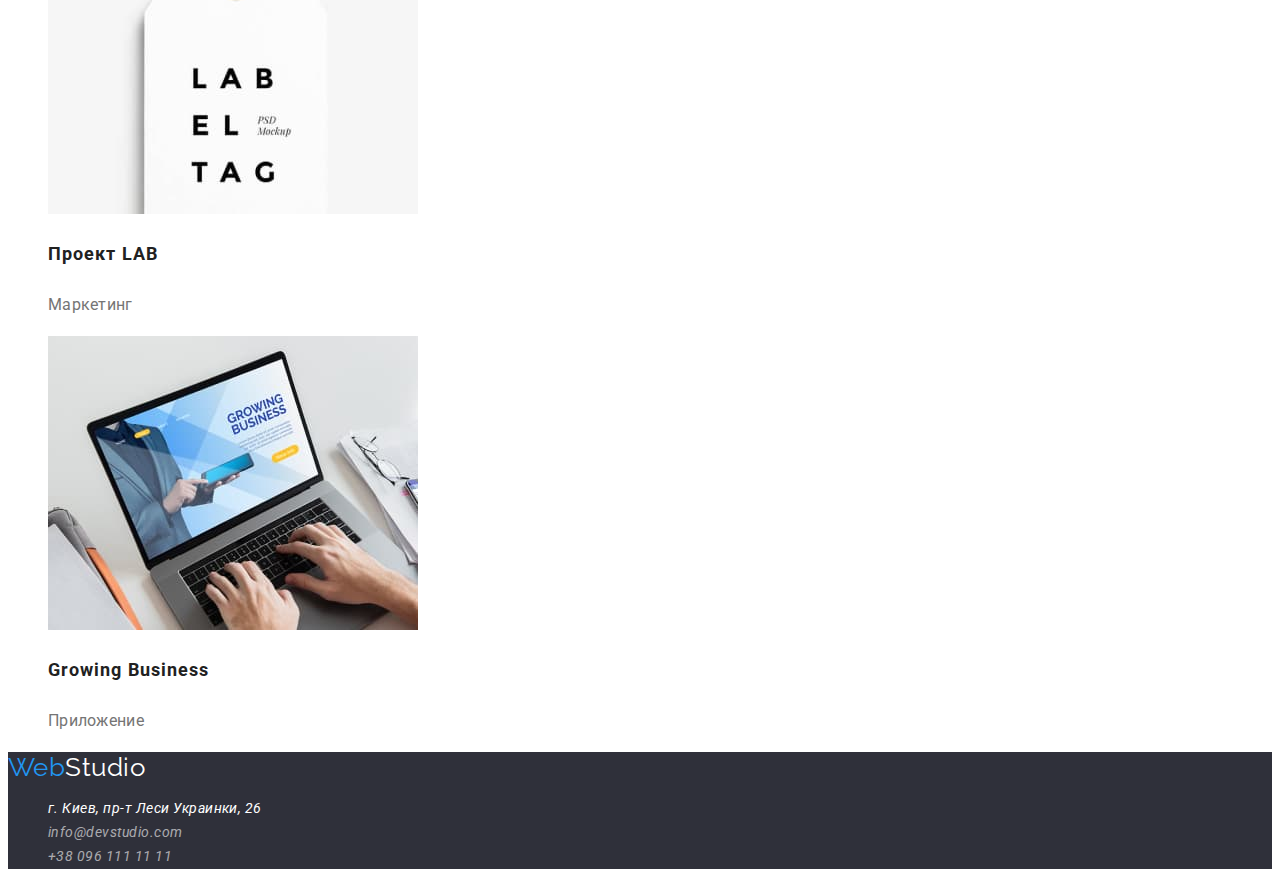
==== commit ddcfdbc2: "ыносит остаточные коррекции" ====
--- a/portfolio.html
+++ b/portfolio.html
@@ -17,14 +17,16 @@
   <body>
     <!--header-->
     <header class="hdr">
-      <a class="logo" href="./index.html"><span class="web">Web</span>Studio</a>
+      <a class="logo-header" href="./index.html"
+        ><span class="web">Web</span>Studio</a
+      >
       <nav class="header-nav">
         <ul class="header-list">
           <li class="header-item">
-            <a href="./index.html" class="header-link">Студия</a>
+            <a href="./index.html" class="header-link-current">Студия</a>
           </li>
           <li class="header-item">
-            <a href="./portfolio.html" class="header-link-current">Портфолио</a>
+            <a href="./portfolio.html" class="header-link">Портфолио</a>
           </li>
           <li class="header-item">
             <a href="Контакты" class="header-link">Контакты</a>
@@ -171,7 +173,9 @@
     <!--footer-->
 
     <footer class="footer">
-      <a class="logo" href="./index.html"><span class="web">Web</span>Studio</a>
+      <a class="logo-footer" href="./index.html"
+        ><span class="web">Web</span>Studio</a
+      >
       <address>
         <ul class="footer-list">
           <li>г. Киев, пр-т Леси Украинки, 26</li>
--- a/css/styles.css
+++ b/css/styles.css
@@ -5,6 +5,8 @@
   --hover-color: #2196f3;
   --background-color: #2f303a;
   --portfolio-buttons: #f5f4fa;
+  --footer-text-transp: rgba(255, 255, 255, 0.6);
+  --hero-button-fover: #188ce8;
 }
 body {
   background-color: #ffffff;
@@ -12,18 +14,18 @@
   font-family: roboto, sans-serif;
   letter-spacing: 0.03em;
 }
-.logo {
+.logo-header {
   text-decoration: none;
   color: var(--primary-text-color);
   font-family: raleway, sans-serif;
   font-size: 26px;
   line-height: 1.19;
 }
-.logo .web {
-  color: var(--hover-color);
-}
-.logo:hover,
-.logo:focus {
+.logo-header .web {
+  color: var(--hover-color);
+}
+.logo-header:hover,
+.logo-header:focus {
   color: var(--text-color);
 }
 
@@ -97,7 +99,7 @@
 }
 .hero-btn:hover,
 .hero-btn:focus {
-  color: #757575;
+  background-color: var(--hero-button-fover);
 }
 /* features*/
 .features {
@@ -111,6 +113,7 @@
   font-weight: 700;
   font-size: 16px;
   line-height: 1.9;
+  text-transform: uppercase;
 }
 
 .features .text {
@@ -157,16 +160,32 @@
 .footer {
   background-color: var(--background-color);
 }
-.logo {
+
+.logo-footer {
   text-decoration: none;
   font-family: raleway, sans-serif;
+  color: #ffffff;
   font-size: 26px;
   line-height: 1.19;
 }
-.footer-list,
+.logo-footer .web {
+  color: var(--hover-color);
+}
+.logo-footer:hover,
+.logo-footer:focus {
+  color: var(--text-color);
+}
+.footer-list {
+  list-style: none;
+  color: var(--footer-text);
+  text-decoration: none;
+  font-size: 14px;
+  line-height: 1.71;
+}
+
 .footer-link {
   list-style: none;
-  color: var(--footer-text);
+  color: var(--footer-text-transp);
   text-decoration: none;
   font-size: 14px;
   line-height: 1.71;
@@ -194,6 +213,7 @@
   letter-spacing: 0.06em;
 }
 .portfolio .text {
+  color: #757575;
   font-weight: 400;
   font-size: 16px;
   line-height: 1.87;
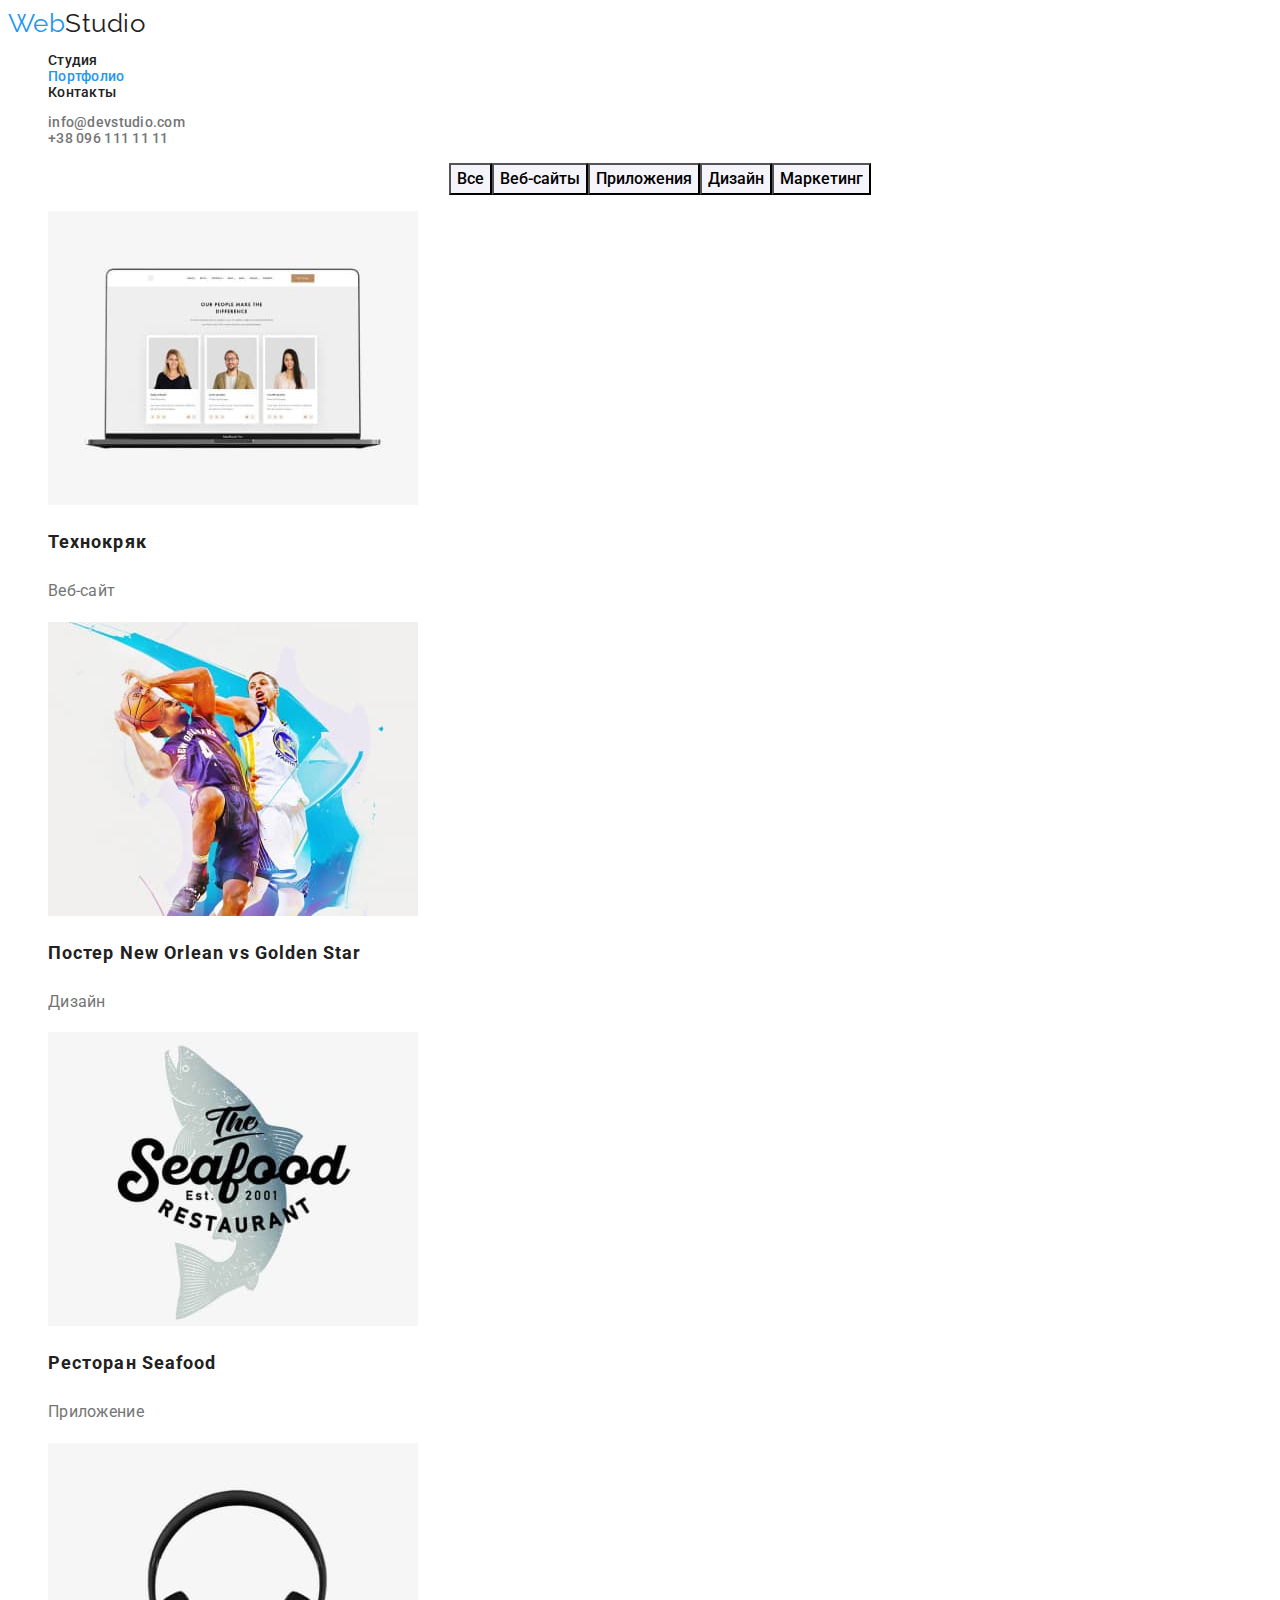
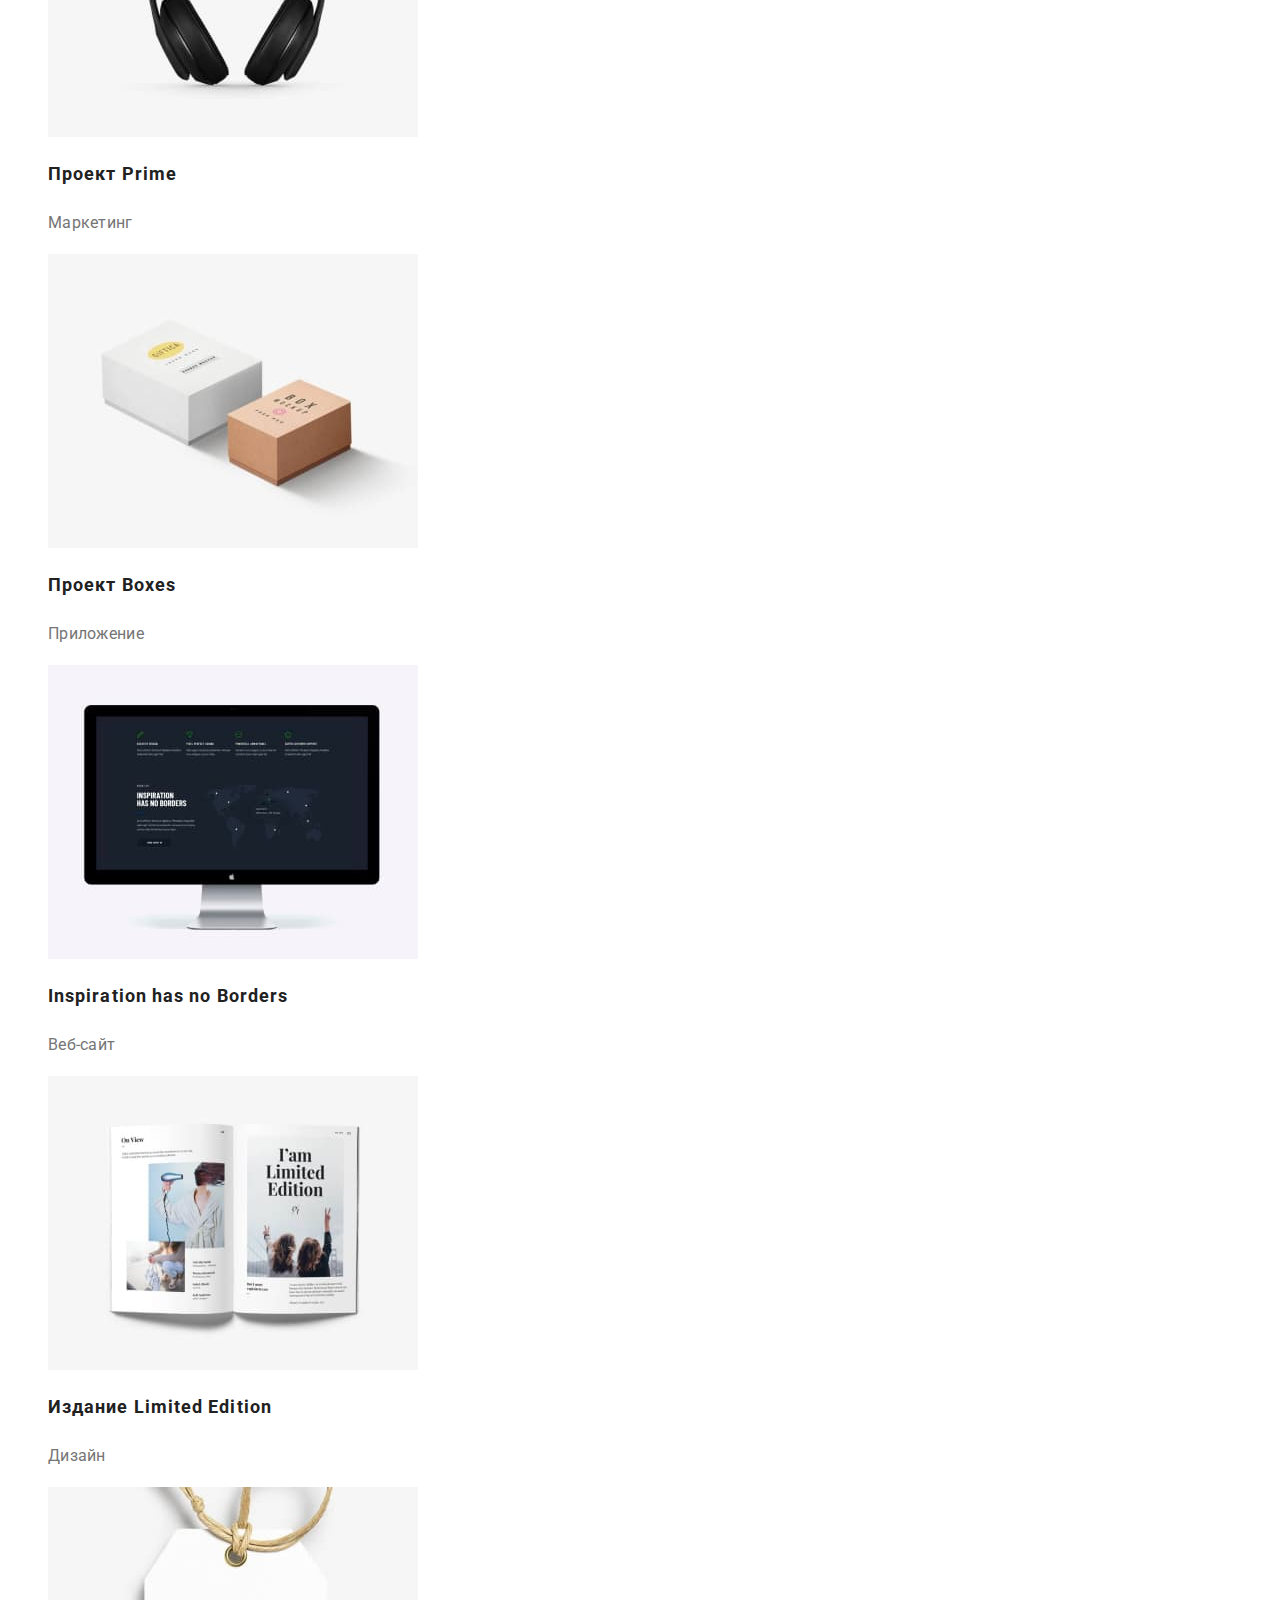
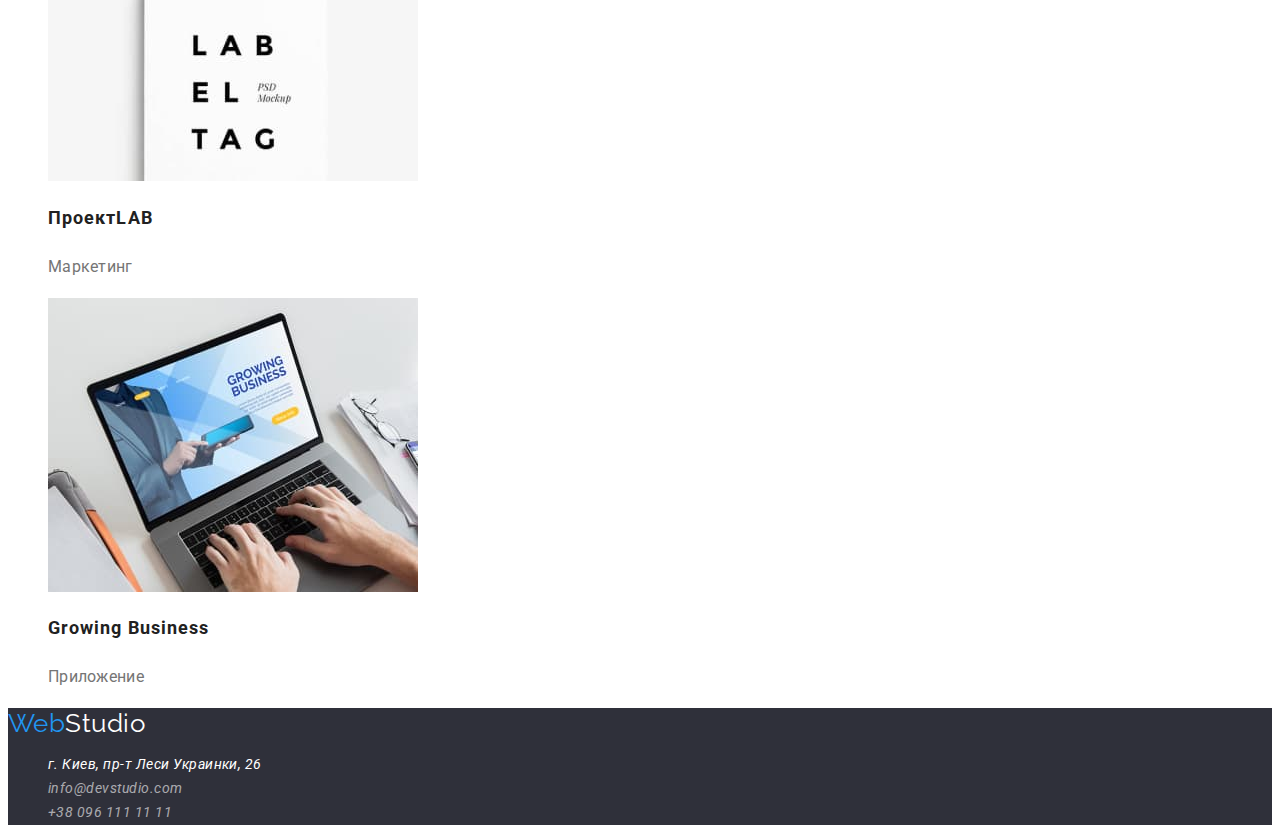
==== commit 72e5d086: "вносит коррекцию в portfolio" ====
--- a/portfolio.html
+++ b/portfolio.html
@@ -12,7 +12,7 @@
       href="https://fonts.googleapis.com/css2?family=Raleway:wght@700&family=Roboto:wght@400;500;700;900&display=swap"
       rel="stylesheet"
     />
-    <link rel="stylesheet" href="css/styles.css" />
+    <link rel="stylesheet" href="./css/styles.css" />
   </head>
   <body>
     <!--header-->
@@ -23,10 +23,10 @@
       <nav class="header-nav">
         <ul class="header-list">
           <li class="header-item">
-            <a href="./index.html" class="header-link-current">Студия</a>
+            <a href="./index.html" class="header-link">Студия</a>
           </li>
           <li class="header-item">
-            <a href="./portfolio.html" class="header-link">Портфолио</a>
+            <a href="./portfolio.html" class="header-link-current">Портфолио</a>
           </li>
           <li class="header-item">
             <a href="Контакты" class="header-link">Контакты</a>
@@ -48,23 +48,19 @@
     </header>
 
     <main>
-      <h1 hidden class="main-title">Портфолио</h1>
-      <!--buttons-->
-
-      <section class="buttons">
-        <h2 hidden class="cursor">Кнопки</h2>
-        <div class="cursors">
-          <button class="pointer" type="button">Все</button>
-          <button class="pointer" type="button">Веб-сайты</button>
-          <button class="pointer" type="button">Приложения</button>
-          <button class="pointer" type="button">Дизайн</button>
-          <button class="pointer" type="button">Маркетинг</button>
-        </div>
-      </section>
+      <section class="section-portfolio">
+        <h1 hidden class="main-title">Портфолио</h1>
+        <!--buttons-->
+<ul class="menu-center">
+<li class="item"><button class="pointer" type="button">Все</button></li>
+<li class="item"><button class="pointer" type="button">Веб-сайты</button></li>
+<li class="item"><button class="pointer" type="button">Приложения</button></li>
+<li class="item"><button class="pointer" type="button">Дизайн</button></li>
+<li class="item"><button class="pointer" type="button">Маркетинг</button></li>
+</ul>
+        </section>
 
       <!--portfolio-->
-      <section class="section">
-        <h2 hidden class="portfolio">Портфолио</h2>
         <ul class="portfolio">
           <li>
             <a href="" class="header-link">
@@ -73,7 +69,7 @@
                 alt="фотография1"
                 width="370"
               />
-              <h3 class="title">Технокряк</h3>
+              <h2 class="title">Технокряк</h2>
               <p class="text">Веб-сайт</p>
             </a>
           </li>
@@ -84,8 +80,8 @@
                 alt="фотография2"
                 width="370"
               />
-              <h3 class="title" lang="en">Постер New Orlean vs Golden Star</h3>
-              <p class="text">Дизайн</p>
+              <h2 class="title" >Постер <span lang="en"> New Orlean vs Golden Star</span></h2>
+              <p class="text">Дизайн</p>  
             </a>
           </li>
           <li>
@@ -95,7 +91,7 @@
                 alt="фотография3"
                 width="370"
               />
-              <h3 class="title" lang="en">Ресторан Seafood</h3>
+              <h2 class="title">Ресторан <span lang="en">Seafood</span></h2>
               <p class="text">Приложение</p>
             </a>
           </li>
@@ -106,7 +102,7 @@
                 alt="фотография4"
                 width="370"
               />
-              <h3 class="title" lang="en">Проект Prime</h3>
+              <h2 class="title" >Проект <span lang="en">Prime</span></h2>
               <p class="text">Маркетинг</p>
             </a>
           </li>
@@ -117,7 +113,7 @@
                 alt="фотография5"
                 width="370"
               />
-              <h3 class="title" lang="en">Проект Boxes</h3>
+              <h2 class="title" >Проект <span lang="en">Boxes</span> </h2>
               <p class="text">Приложение</p>
             </a>
           </li>
@@ -128,7 +124,7 @@
                 alt="фотография6"
                 width="370"
               />
-              <h3 class="title" lang="en">Inspiration has no Borders</h3>
+              <h2 class="title" lang="en">Inspiration has no Borders</h2>
               <p class="text">Веб-сайт</p>
             </a>
           </li>
@@ -139,7 +135,7 @@
                 alt="фотография4"
                 width="370"
               />
-              <h3 class="title" lang="en">Издание Limited Edition</h3>
+              <h2 class="title" >Издание <span lang="en">Limited Edition</span></h2>
               <p class="text">Дизайн</p>
             </a>
           </li>
@@ -150,7 +146,7 @@
                 alt="фотография8"
                 width="370"
               />
-              <h3 class="title" lang="en">Проект LAB</h3>
+              <h2 class="title" >Проект<span lang="en">LAB</span> </h2>
               <p class="text">Маркетинг</p>
             </a>
           </li>
@@ -161,7 +157,7 @@
                 alt="фотография9"
                 width="370"
               />
-              <h3 class="title" lang="en">Growing Business</h3>
+              <h2 class="title" lang="en">Growing Business</h2>
               <p class="text">Приложение</p>
             </a>
           </li>
--- a/css/styles.css
+++ b/css/styles.css
@@ -85,8 +85,8 @@
 }
 
 .hero-btn {
-  background-color: #2196f3;
-  color: #ffffff;
+  background-color: var(--hover-color);
+  color: var(--footer-text);
   font-weight: 700;
   font-size: 16px;
   line-height: 1.87;
@@ -127,7 +127,7 @@
 .portfolio {
   list-style: none;
 }
-.section .section-title {
+.section-portfolio .section-title {
   font-weight: 700;
   font-size: 36px;
   line-height: 1.17;
@@ -192,6 +192,14 @@
 }
 /* Portfolio */
 
+.menu-center {
+  list-style: none;
+  text-decoration: none;
+  display: flex;
+  align-items: center;
+  justify-content: center;
+}
+
 .pointer {
   background-color: var(--portfolio-buttons);
   font-weight: 500;
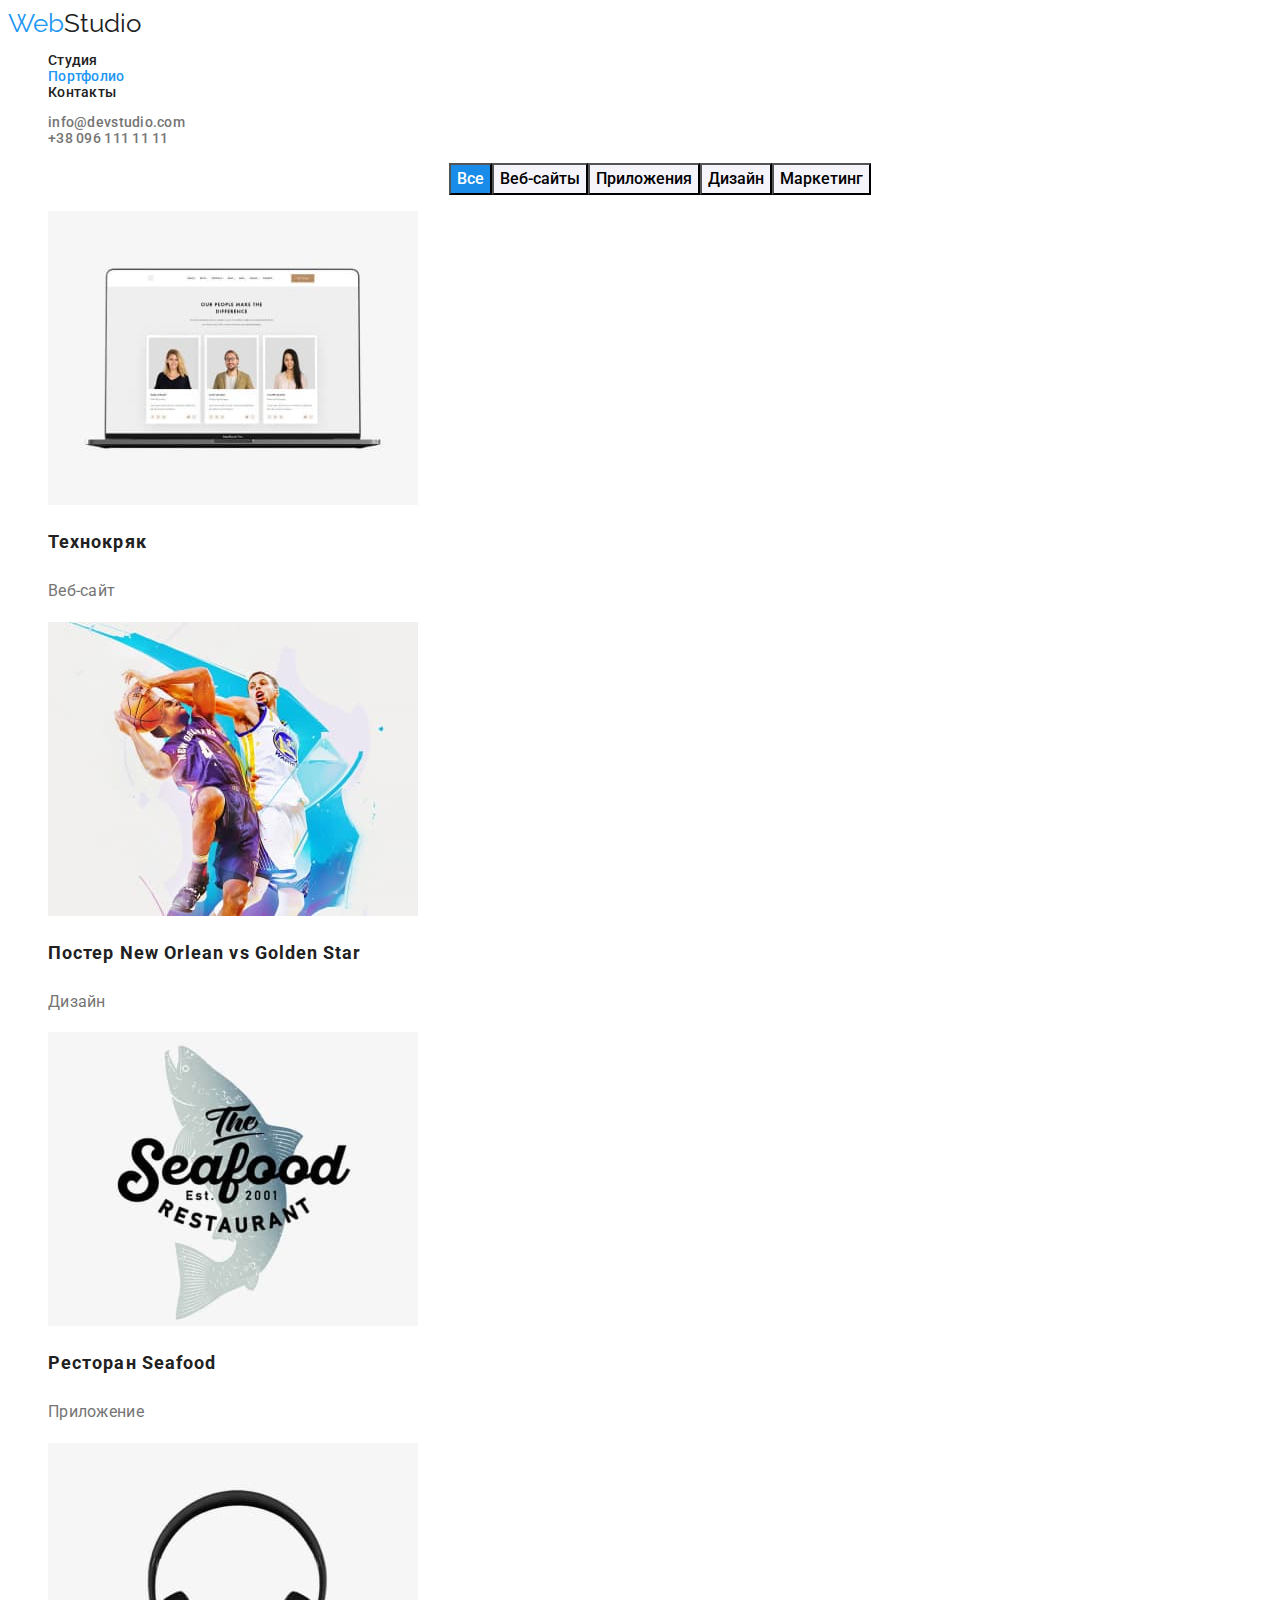
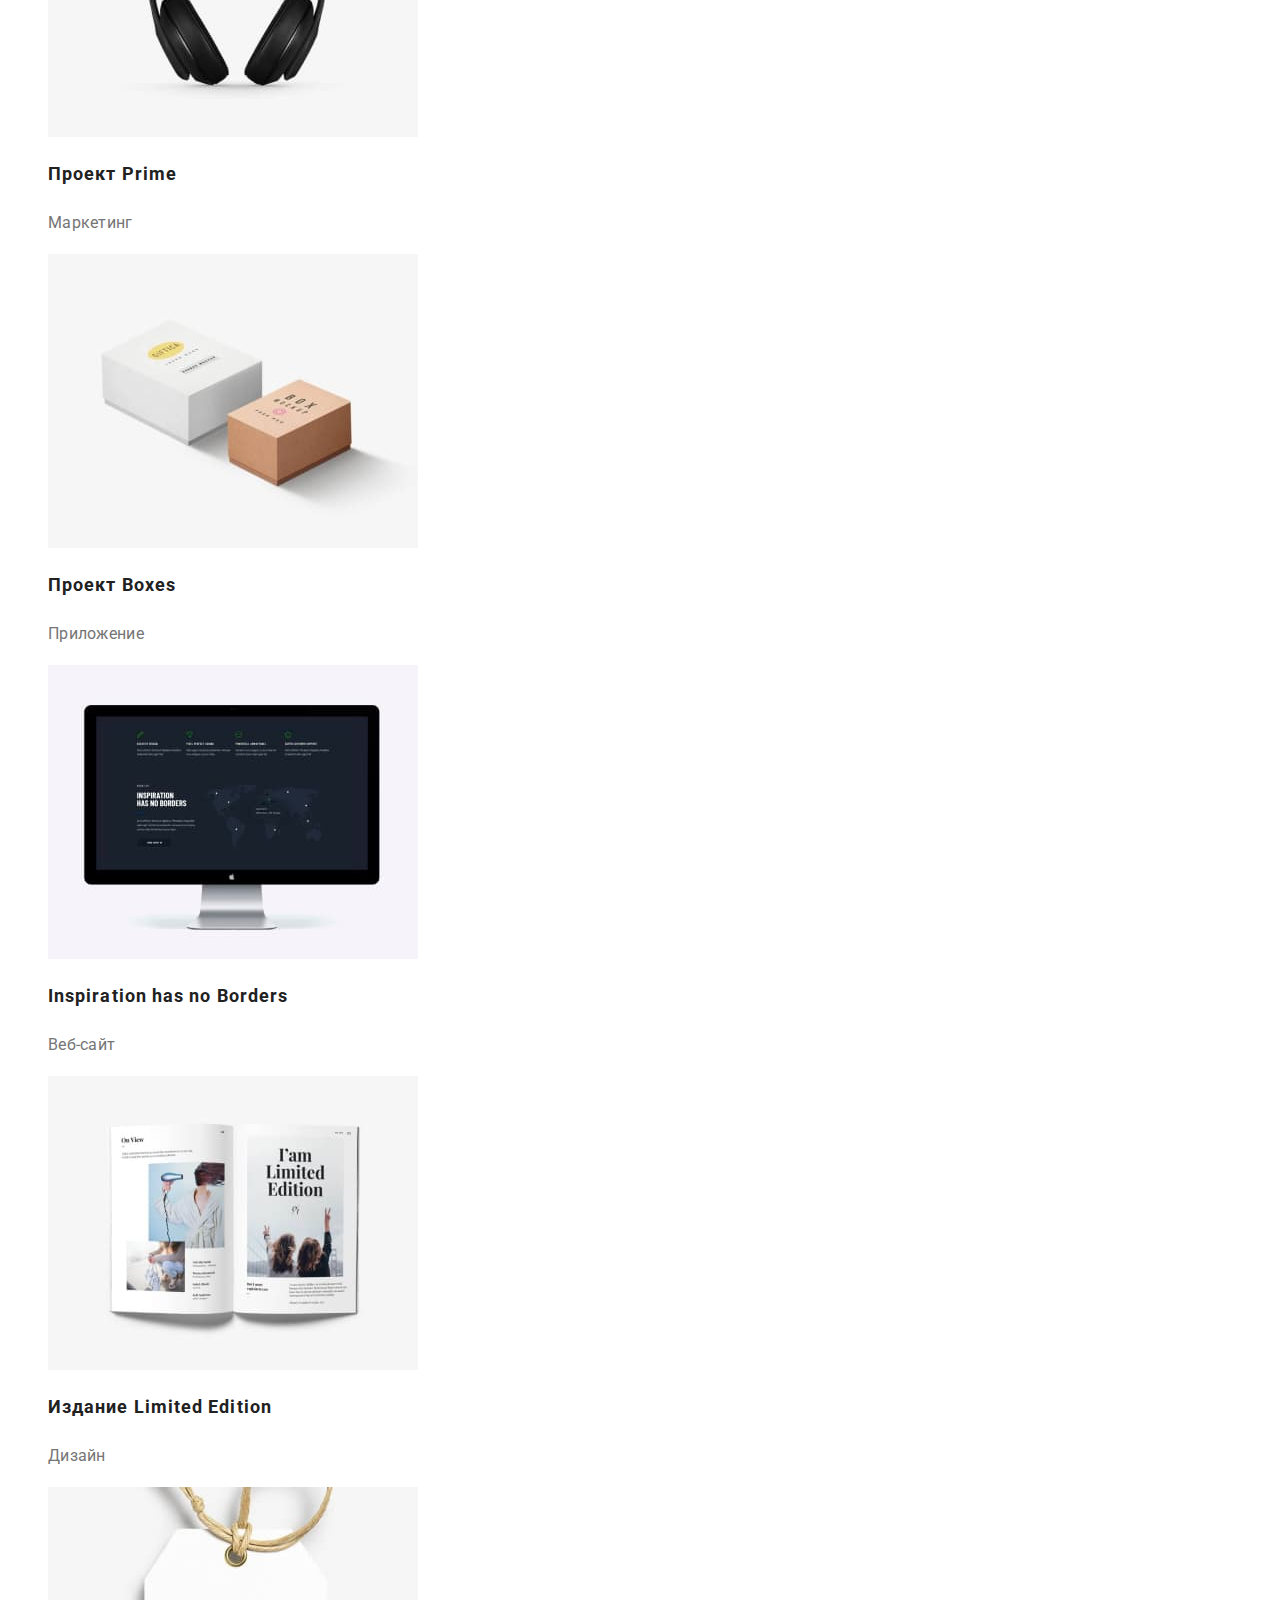
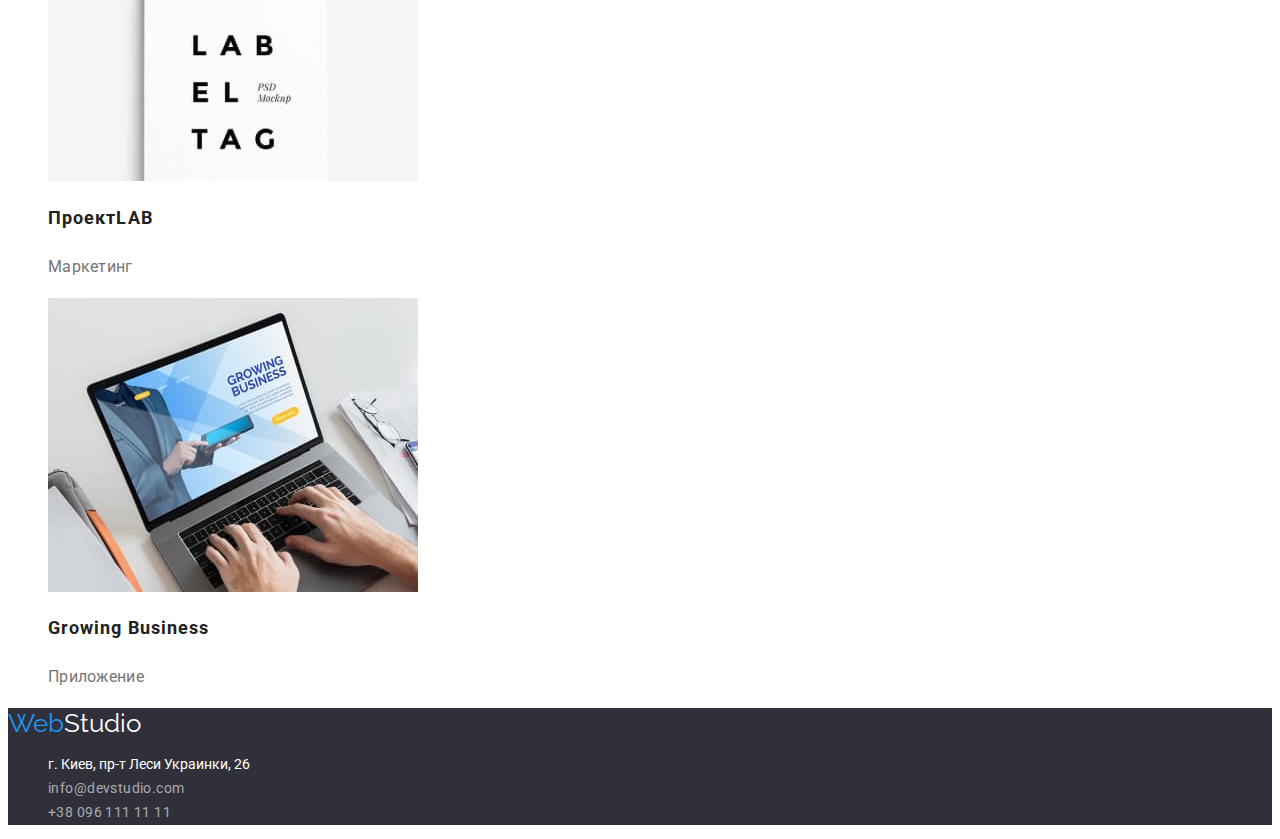
==== commit f3a7d802: "добавляет стили" ====
--- a/portfolio.html
+++ b/portfolio.html
@@ -51,14 +51,15 @@
       <section class="section-portfolio">
         <h1 hidden class="main-title">Портфолио</h1>
         <!--buttons-->
-<ul class="menu-center">
-<li class="item"><button class="pointer" type="button">Все</button></li>
-<li class="item"><button class="pointer" type="button">Веб-сайты</button></li>
-<li class="item"><button class="pointer" type="button">Приложения</button></li>
-<li class="item"><button class="pointer" type="button">Дизайн</button></li>
-<li class="item"><button class="pointer" type="button">Маркетинг</button></li>
-</ul>
+        <ul class="menu-center">
+         <li class="item"><button class="pointer-current-btn" type="button">Все</button></li>
+          <li class="item"><button class="pointer" type="button">Веб-сайты</button></li>
+          <li class="item"><button class="pointer" type="button">Приложения</button></li>
+          <li class="item"><button class="pointer" type="button">Дизайн</button></li>
+          <li class="item"><button class="pointer" type="button">Маркетинг</button></li>
+        </ul>
         </section>
+
 
       <!--portfolio-->
         <ul class="portfolio">
@@ -161,7 +162,6 @@
               <p class="text">Приложение</p>
             </a>
           </li>
-          <li></li>
         </ul>
       </section>
     </main>
--- a/css/styles.css
+++ b/css/styles.css
@@ -2,6 +2,7 @@
   --primary-text-color: #212121;
   --text-color: #757575;
   --footer-text: #ffffff;
+  --body-background-color: #fff;
   --hover-color: #2196f3;
   --background-color: #2f303a;
   --portfolio-buttons: #f5f4fa;
@@ -9,10 +10,10 @@
   --hero-button-fover: #188ce8;
 }
 body {
-  background-color: #ffffff;
+  background-color: var(--body-background-color);
   color: var(--primary-text-color);
   font-family: roboto, sans-serif;
-  letter-spacing: 0.03em;
+  font-size: 16px;
 }
 .logo-header {
   text-decoration: none;
@@ -41,9 +42,14 @@
 }
 
 .header-link:hover,
-.header-link:focus {
-  color: var(--hover-color);
-}
+.header-link:focus,
+.header-link-cont:hover,
+.header-link-cont:focus,
+.footer-link:hover,
+.footer-link:focus {
+  color: var(--hover-color);
+}
+
 .header-list-cont,
 .header-link-cont {
   color: var(--text-color);
@@ -53,11 +59,6 @@
   font-size: 14px;
   line-height: 1.14;
   letter-spacing: 0.02em;
-}
-
-.header-link-cont:hover,
-.header-link-cont:focus {
-  color: var(--hover-color);
 }
 
 .header-link-current {
@@ -80,7 +81,7 @@
   letter-spacing: 0.06em;
   text-transform: uppercase;
 }
-button {
+.button {
   font-family: inherit;
 }
 
@@ -164,7 +165,7 @@
 .logo-footer {
   text-decoration: none;
   font-family: raleway, sans-serif;
-  color: #ffffff;
+  color: var(--body-background-color);
   font-size: 26px;
   line-height: 1.19;
 }
@@ -180,6 +181,7 @@
   color: var(--footer-text);
   text-decoration: none;
   font-size: 14px;
+  font-style: normal;
   line-height: 1.71;
 }
 
@@ -189,9 +191,9 @@
   text-decoration: none;
   font-size: 14px;
   line-height: 1.71;
+  letter-spacing: 0.03em;
 }
 /* Portfolio */
-
 .menu-center {
   list-style: none;
   text-decoration: none;
@@ -202,6 +204,15 @@
 
 .pointer {
   background-color: var(--portfolio-buttons);
+  font-weight: 500;
+  font-size: 16px;
+  line-height: 1.63;
+  font-family: inherit;
+  cursor: pointer;
+}
+.pointer-current-btn {
+  background-color: var(--hero-button-fover);
+  color: var(--body-background-color);
   font-weight: 500;
   font-size: 16px;
   line-height: 1.63;
